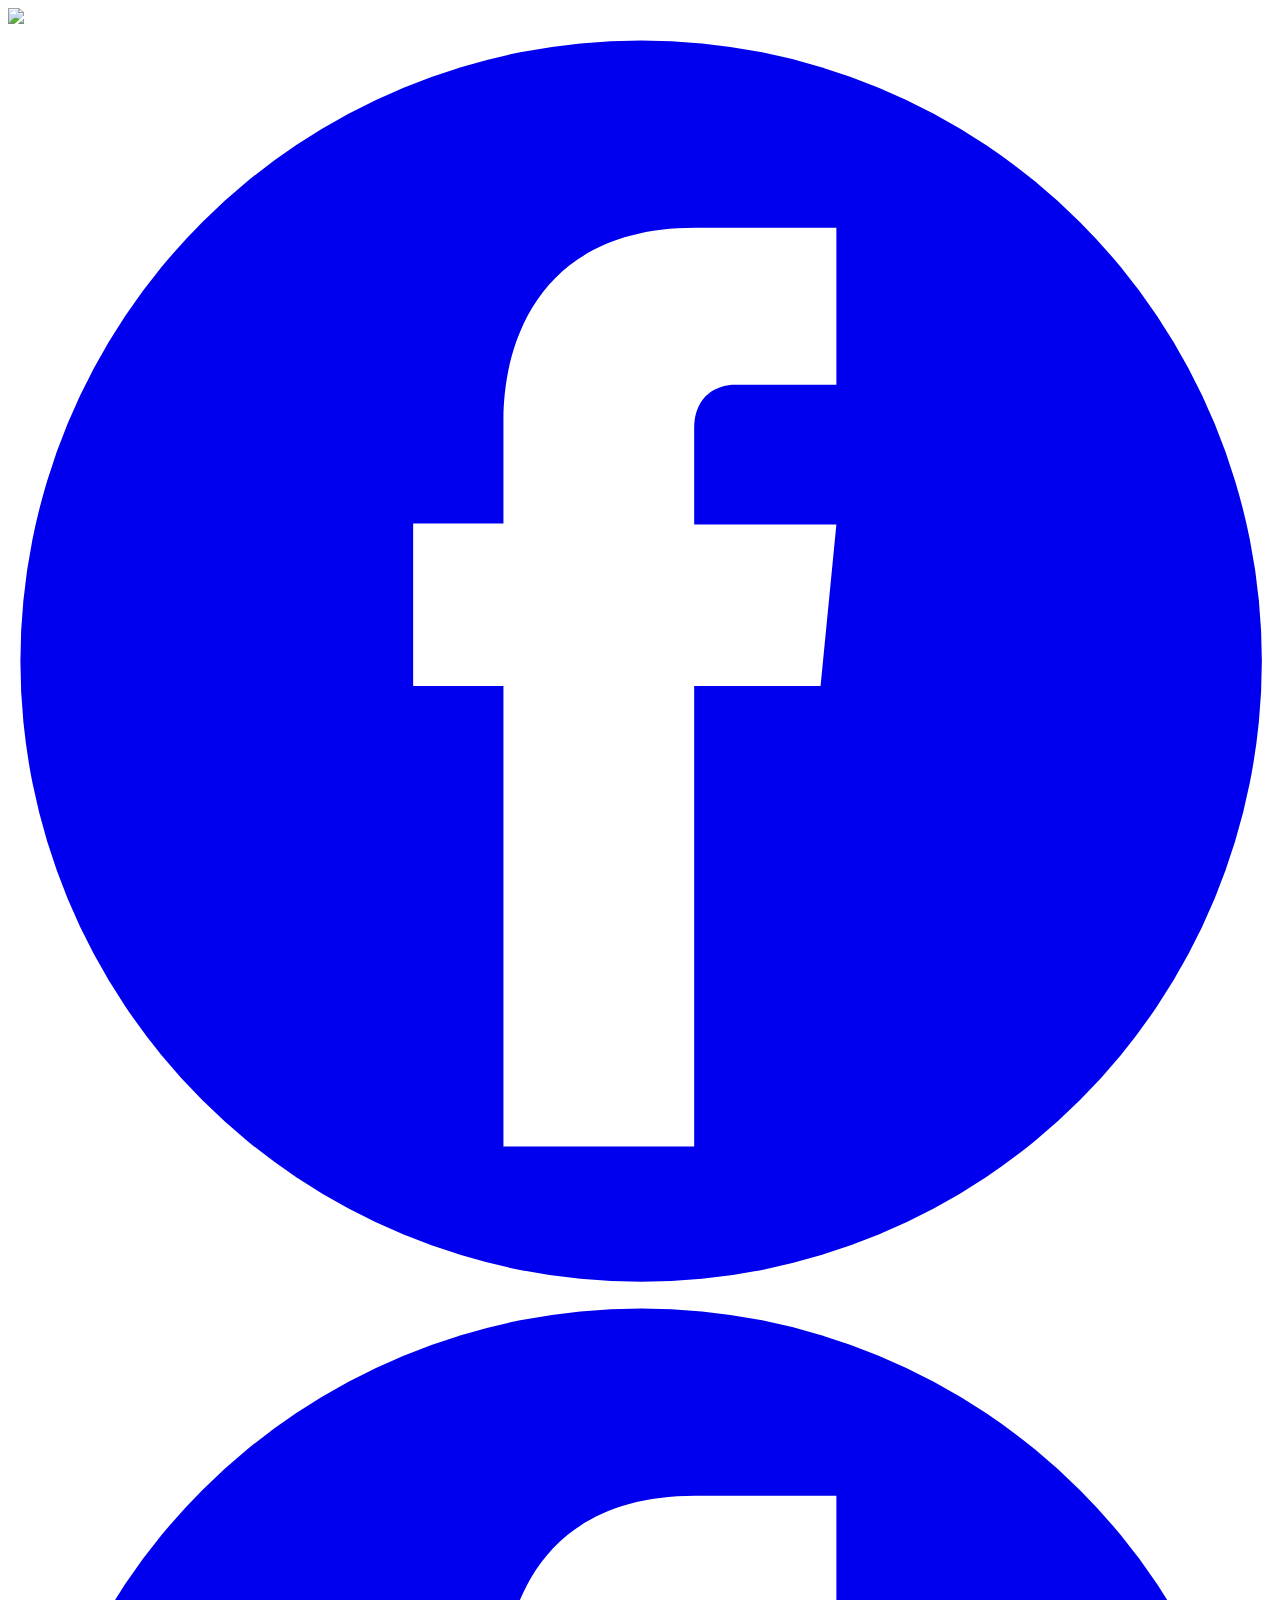
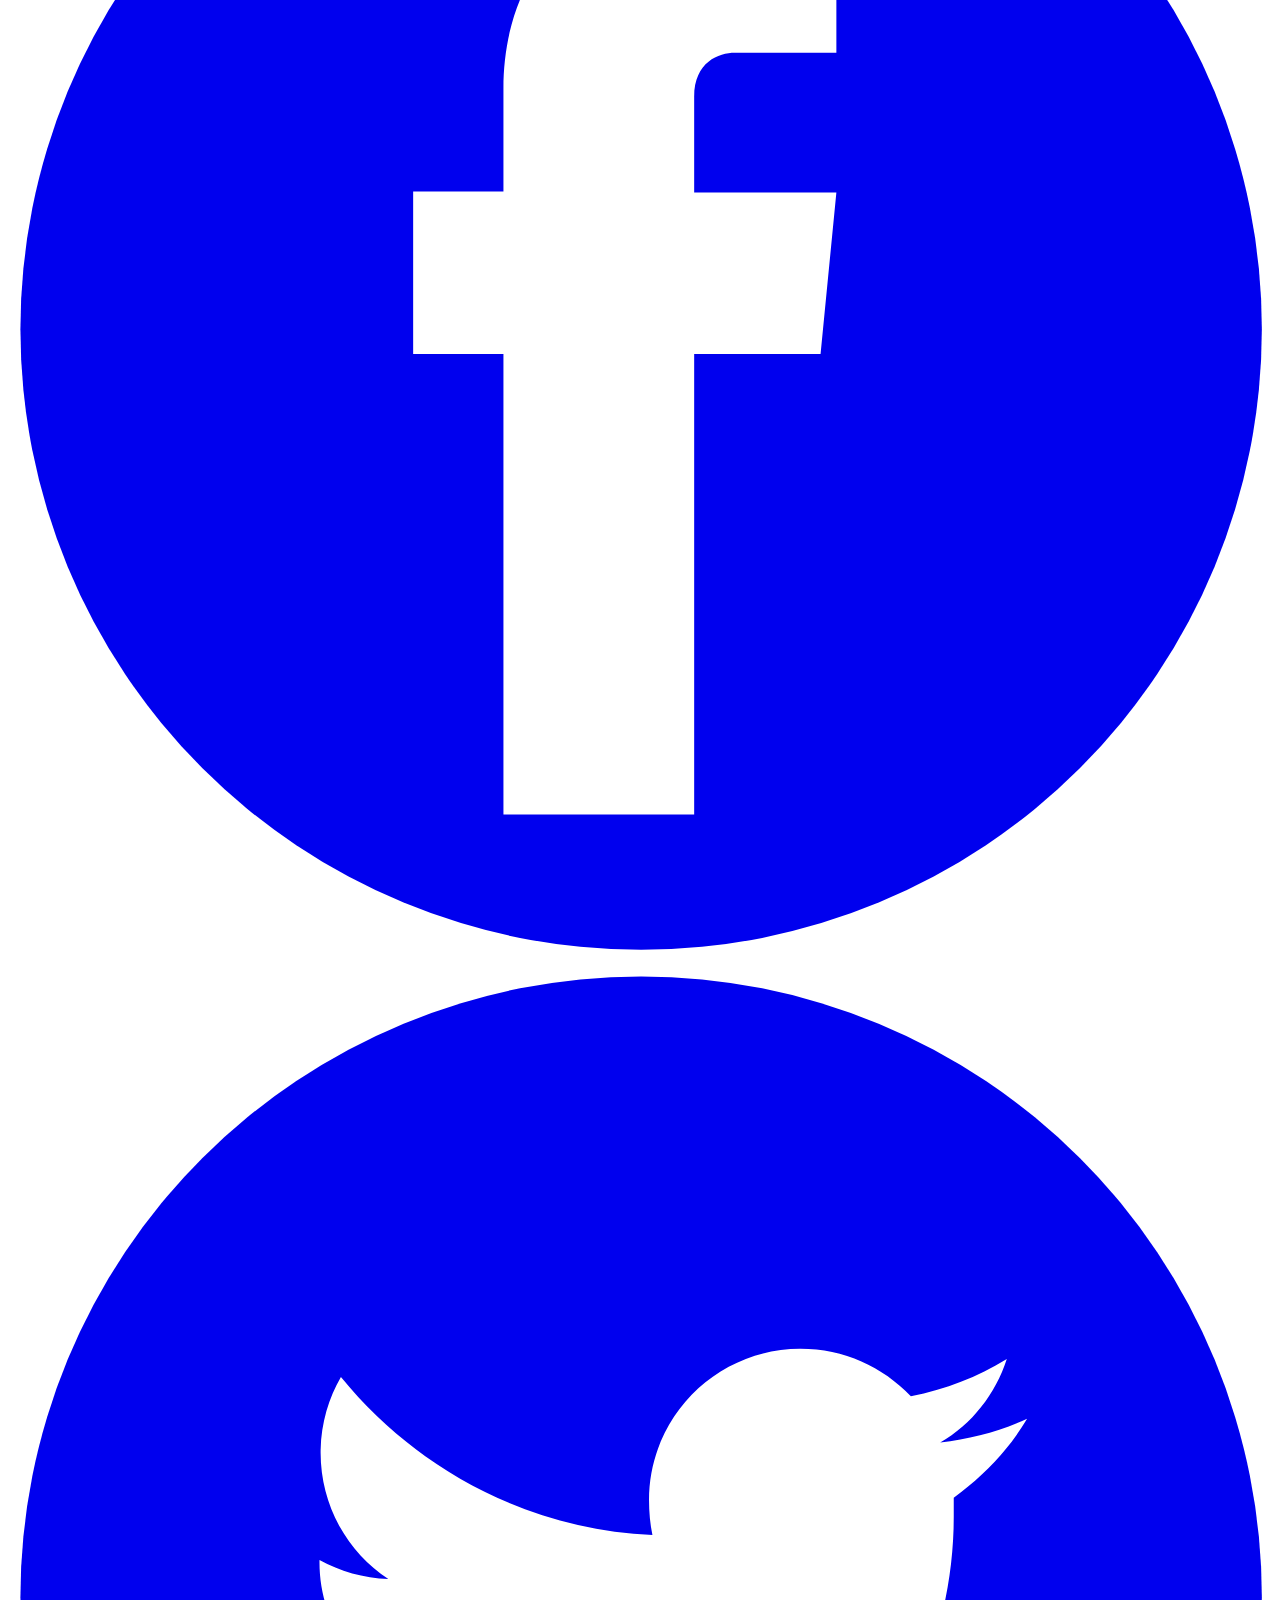
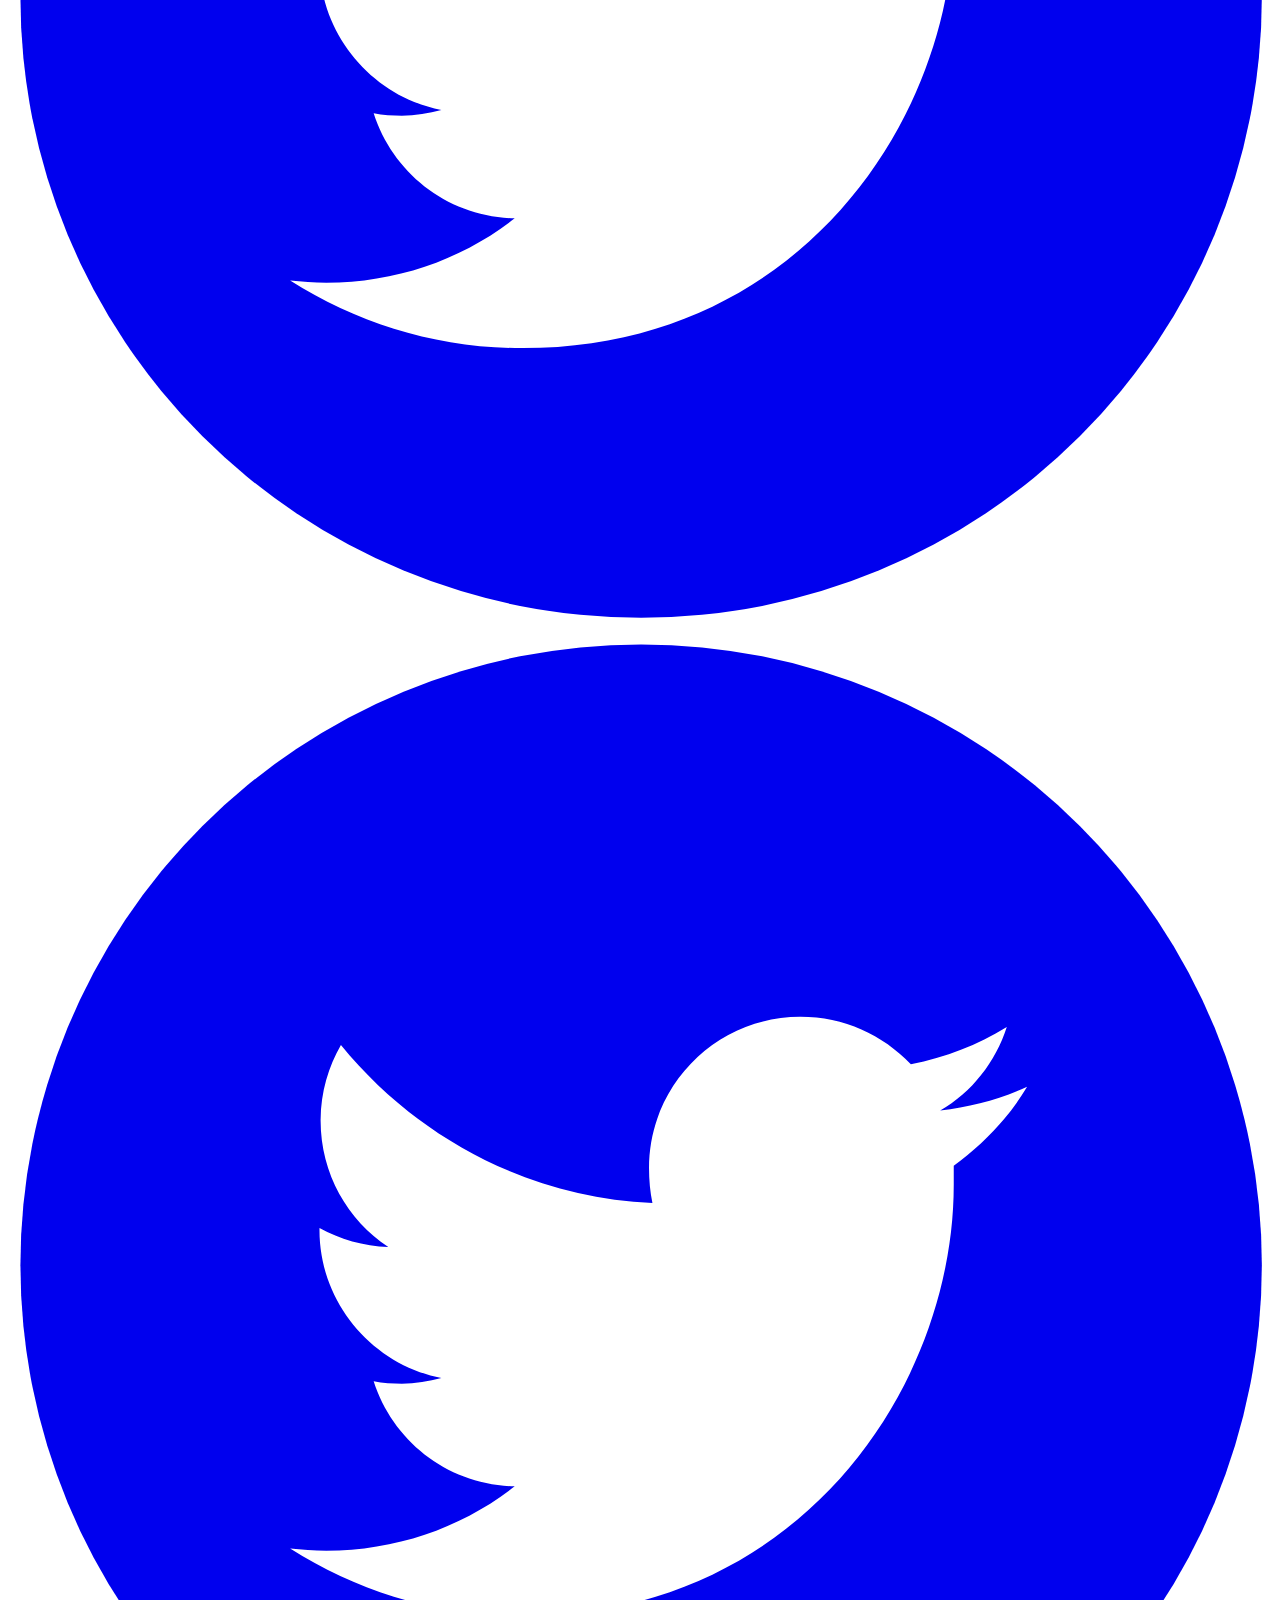
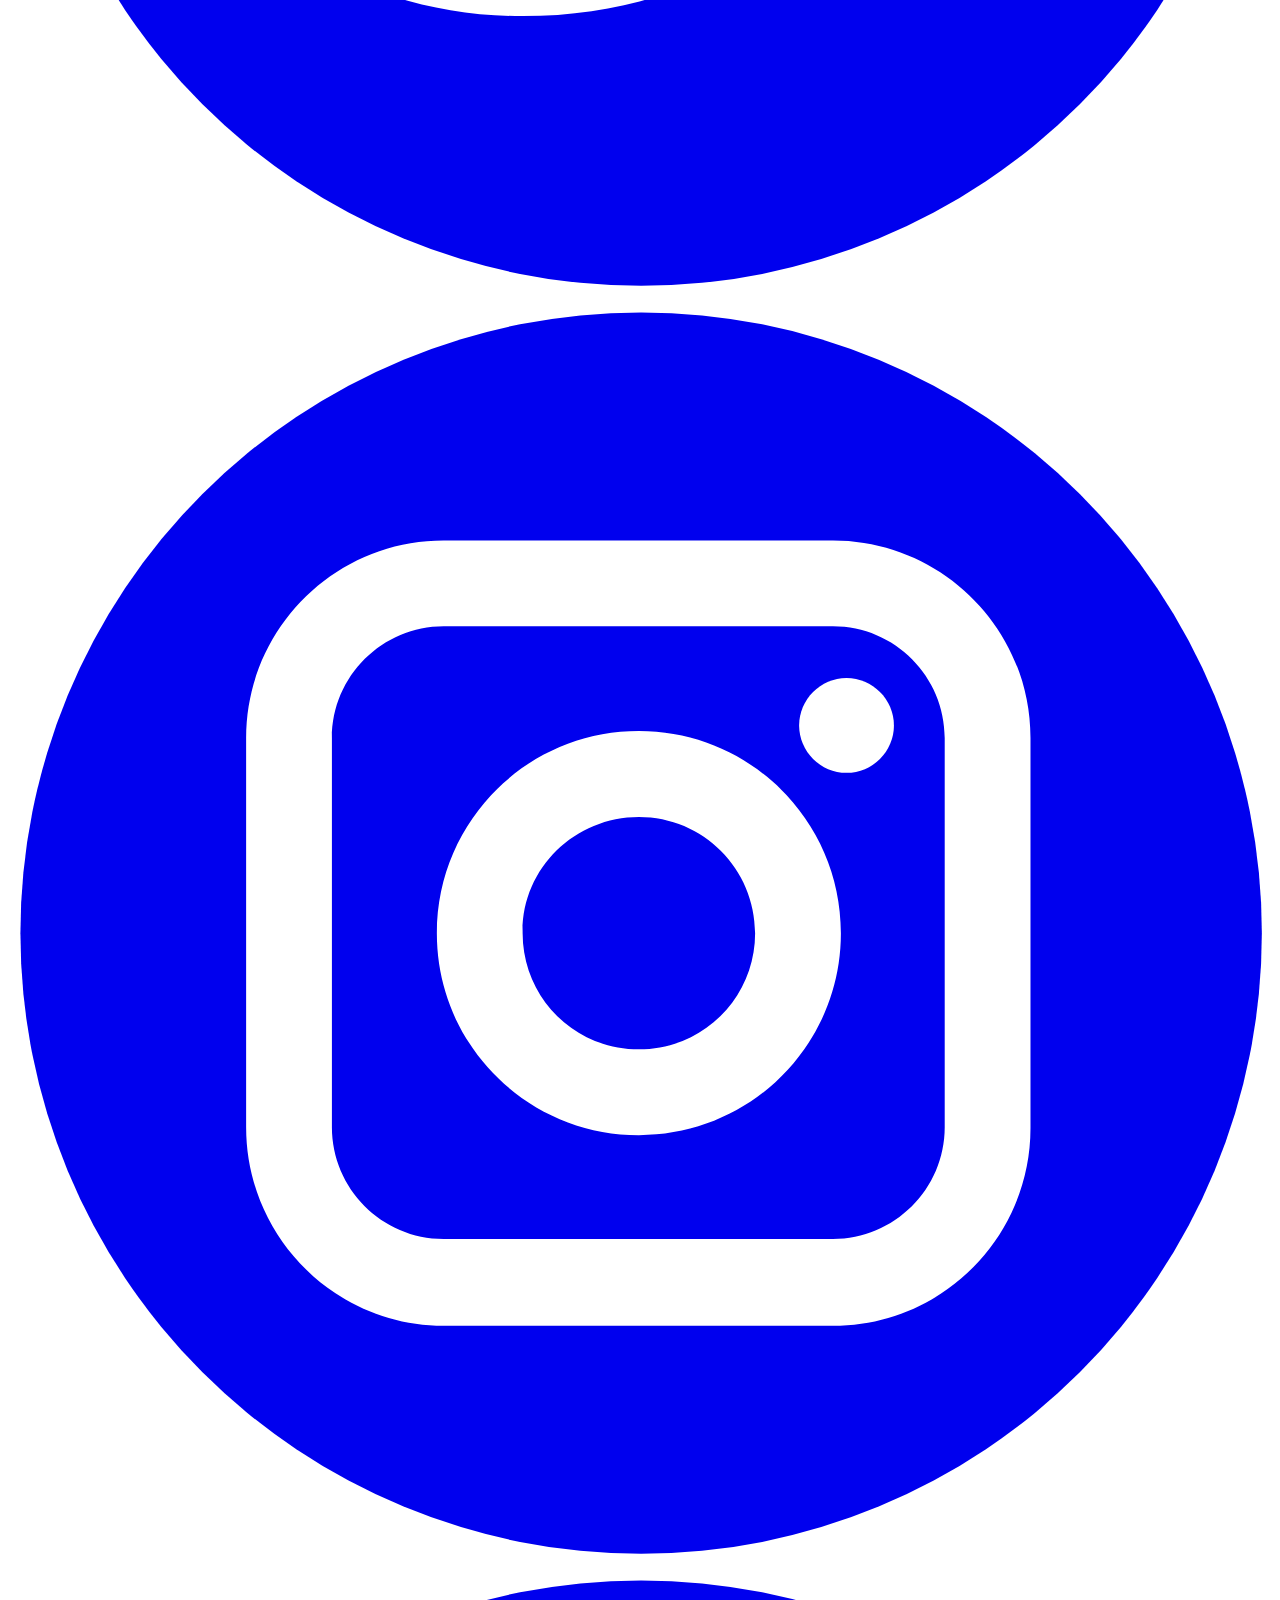
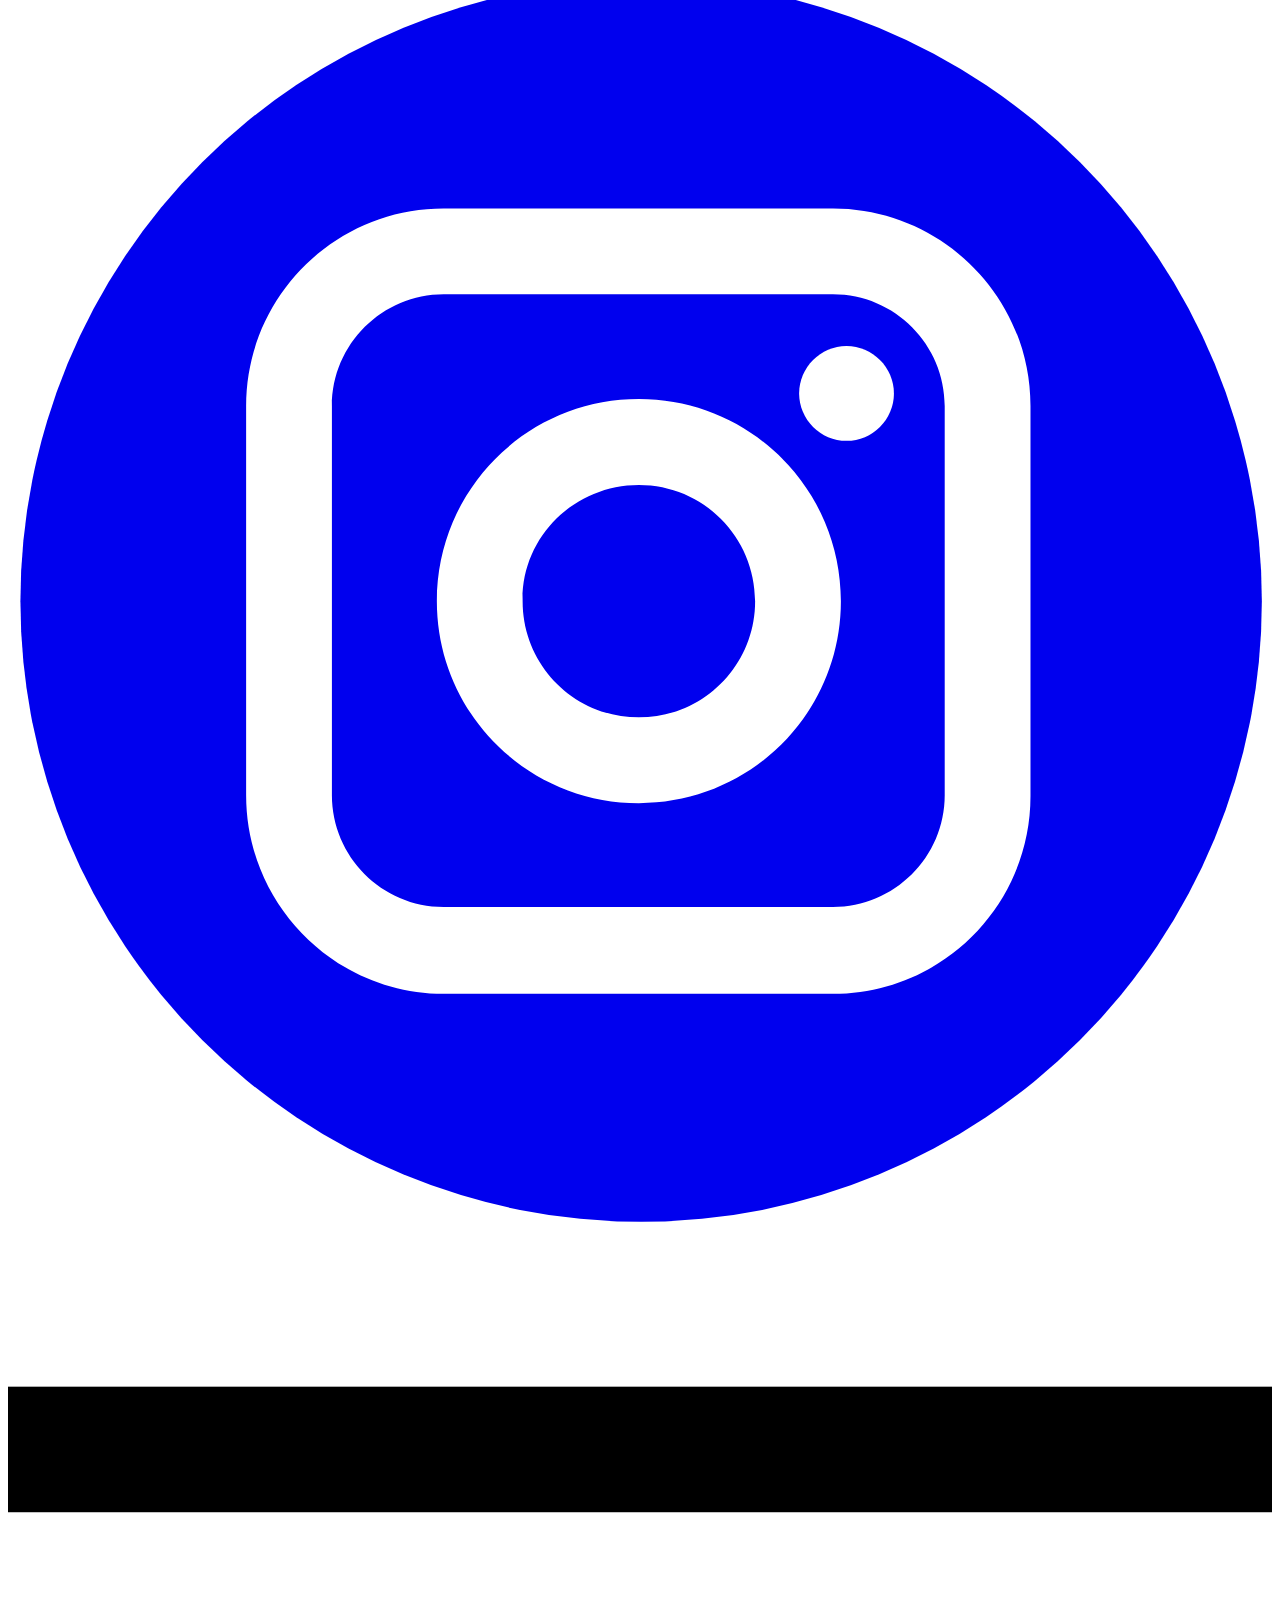
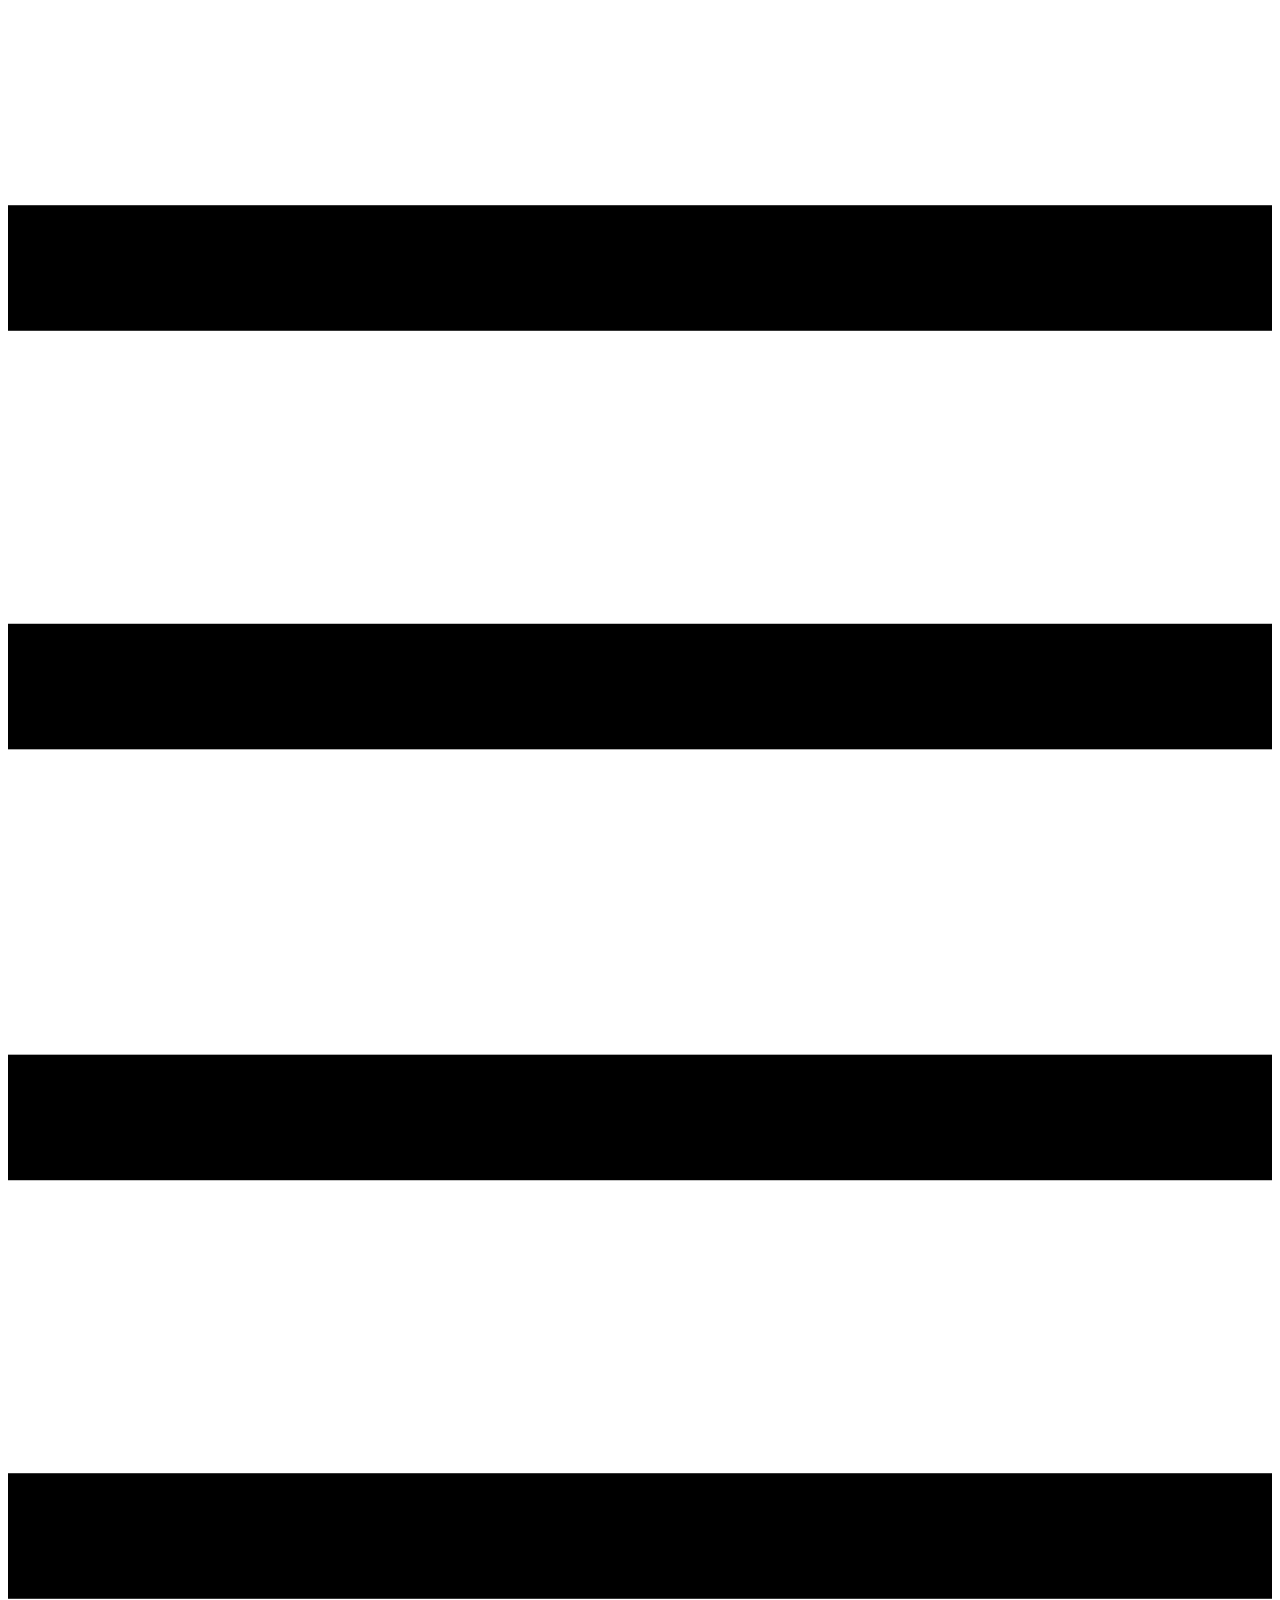
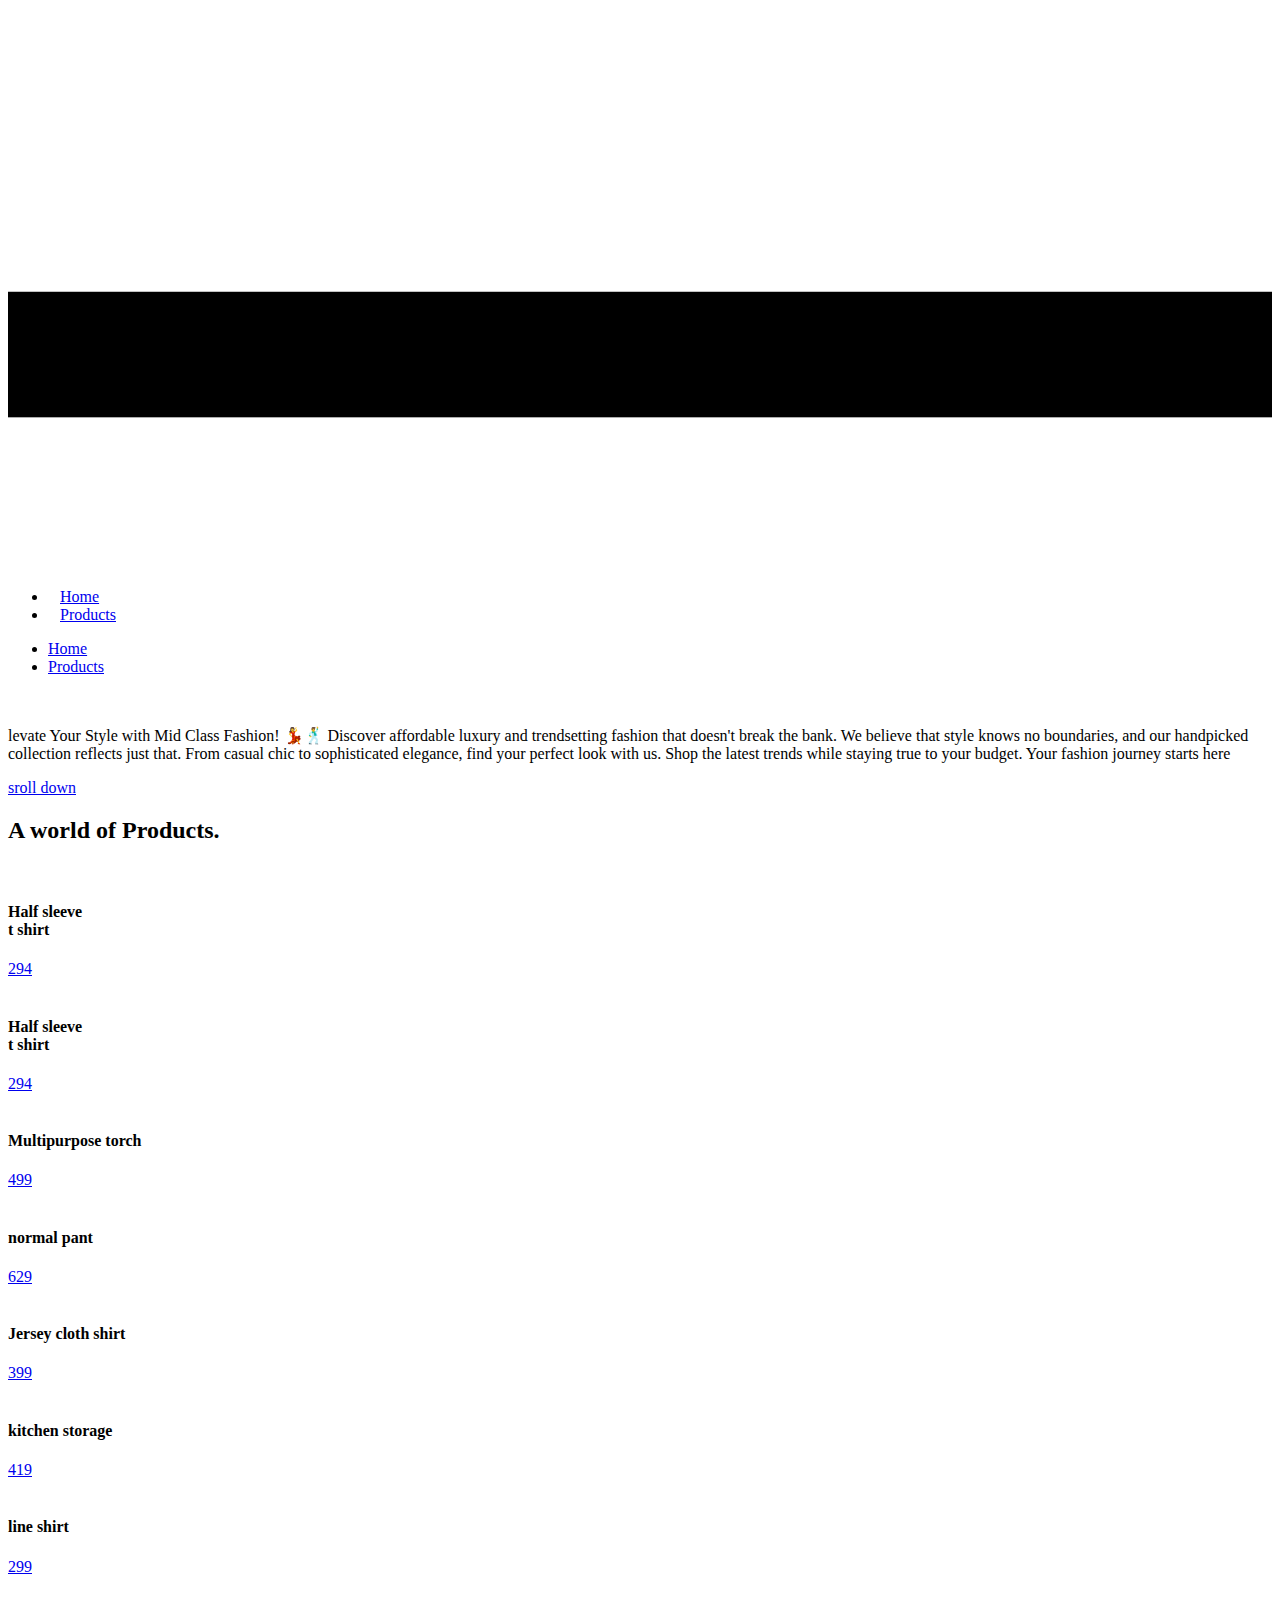
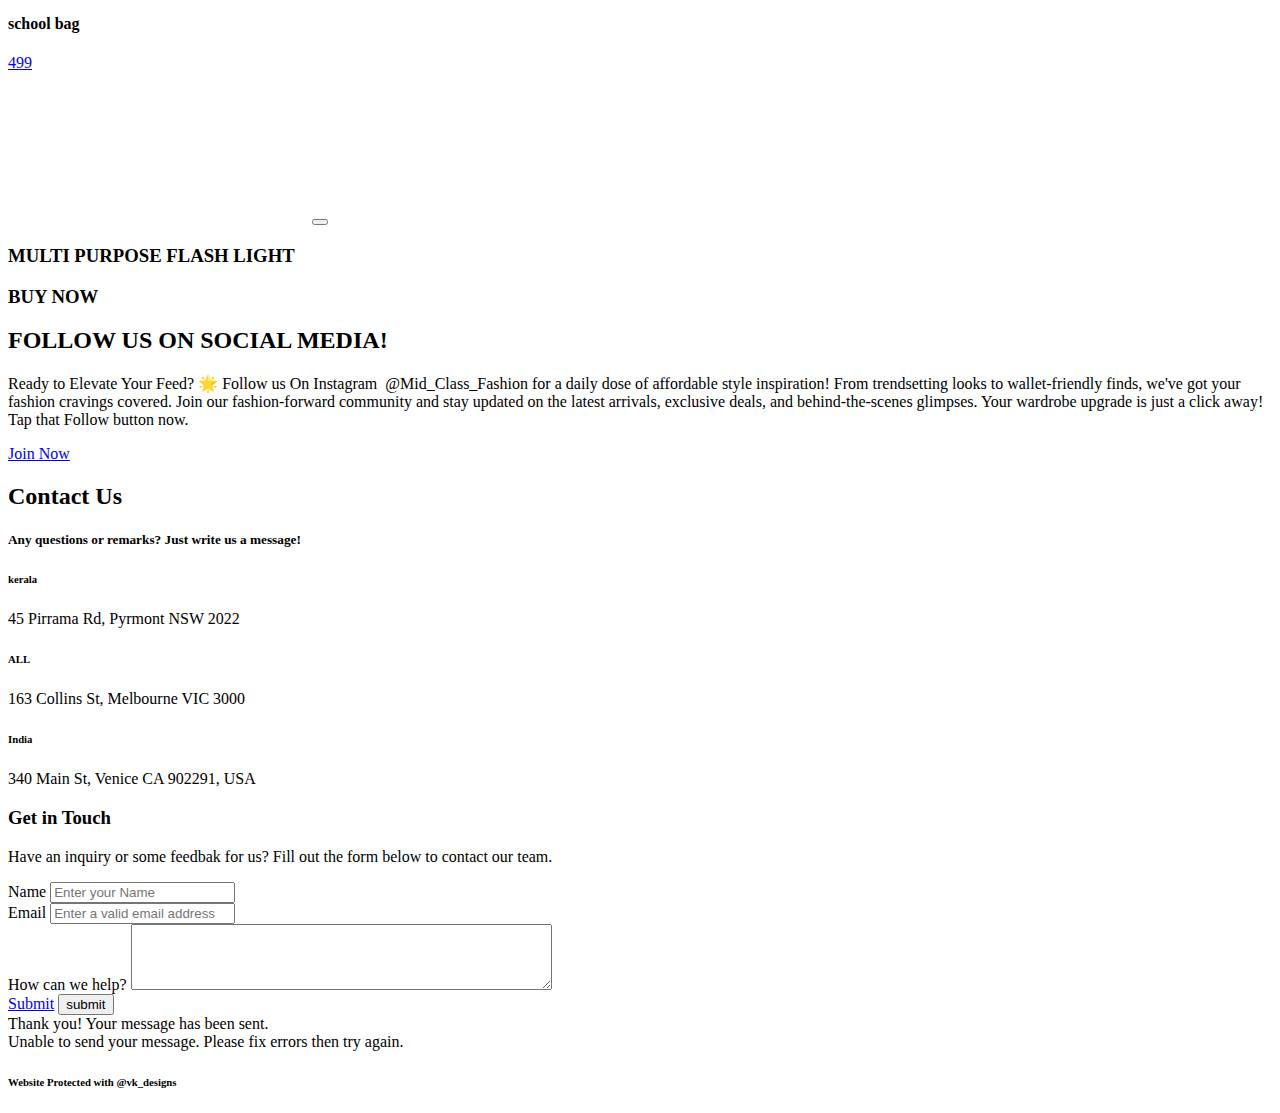
==== About-Club-2.html @ cf6e1988 "Add files via upload" ====
<!DOCTYPE html>
<html style="font-size: 16px;" lang="en"><head>
    <meta name="viewport" content="width=device-width, initial-scale=1.0">
    <meta charset="utf-8">
    <meta name="keywords" content="Yoga Day">
    <meta name="description" content="">
    <title>About&nbsp;Club 2</title>
    <link rel="stylesheet" href="nicepage.css" media="screen">
<link rel="stylesheet" href="About-Club-2.css" media="screen">
    <script class="u-script" type="text/javascript" src="jquery-1.9.1.min.js" defer=""></script>
    <script class="u-script" type="text/javascript" src="nicepage.js" defer=""></script>
    <meta name="generator" content="Nicepage 5.15.1, nicepage.com">
    <meta name="referrer" content="origin">
    <link id="u-theme-google-font" rel="stylesheet" href="https://fonts.googleapis.com/css?family=Raleway:100,100i,200,200i,300,300i,400,400i,500,500i,600,600i,700,700i,800,800i,900,900i|Open+Sans:300,300i,400,400i,500,500i,600,600i,700,700i,800,800i">
    
    
    
    
    
    
    
    <script type="application/ld+json">{
		"@context": "http://schema.org",
		"@type": "Organization",
		"name": "",
		"logo": "images/Screenshot__10_-removebg-preview.png",
		"sameAs": [
				"facebook.com/mid_class_fashion",
				"X.COM/MID_CLASS_FASHION",
				"INSTAGRAM.COM/MID_CLASS_FASHION"
		]
}</script>
    <meta name="theme-color" content="#e8b284">
    <meta property="og:title" content="About&nbsp;Club 2">
    <meta property="og:type" content="website">
  <meta data-intl-tel-input-cdn-path="intlTelInput/"></head>
  <body class="u-body u-xl-mode" data-lang="en"><header class="u-align-center-sm u-align-center-xs u-clearfix u-header u-header" id="sec-3c14"><div class="u-clearfix u-sheet u-sheet-1">
        <a href="https://nicepage.com" class="u-image u-logo u-image-1" data-image-width="773" data-image-height="323">
          <img src="images/Screenshot__10_-removebg-preview.png" class="u-logo-image u-logo-image-1">
        </a>
        <div class="u-social-icons u-spacing-10 u-social-icons-1">
          <a class="u-social-url" title="facebook" target="_blank" href="facebook.com/mid_class_fashion"><span class="u-icon u-social-facebook u-social-icon u-icon-1"><svg class="u-svg-link" preserveAspectRatio="xMidYMin slice" viewBox="0 0 112 112" style=""><use xlink:href="#svg-4eb5"></use></svg><svg class="u-svg-content" viewBox="0 0 112 112" x="0" y="0" id="svg-4eb5"><circle fill="currentColor" cx="56.1" cy="56.1" r="55"></circle><path fill="#FFFFFF" d="M73.5,31.6h-9.1c-1.4,0-3.6,0.8-3.6,3.9v8.5h12.6L72,58.3H60.8v40.8H43.9V58.3h-8V43.9h8v-9.2
      c0-6.7,3.1-17,17-17h12.5v13.9H73.5z"></path></svg></span>
          </a>
          <a class="u-social-url" title="twitter" target="_blank" href="X.COM/MID_CLASS_FASHION"><span class="u-icon u-social-icon u-social-twitter u-icon-2"><svg class="u-svg-link" preserveAspectRatio="xMidYMin slice" viewBox="0 0 112 112" style=""><use xlink:href="#svg-ea6f"></use></svg><svg class="u-svg-content" viewBox="0 0 112 112" x="0" y="0" id="svg-ea6f"><circle fill="currentColor" class="st0" cx="56.1" cy="56.1" r="55"></circle><path fill="#FFFFFF" d="M83.8,47.3c0,0.6,0,1.2,0,1.7c0,17.7-13.5,38.2-38.2,38.2C38,87.2,31,85,25,81.2c1,0.1,2.1,0.2,3.2,0.2
      c6.3,0,12.1-2.1,16.7-5.7c-5.9-0.1-10.8-4-12.5-9.3c0.8,0.2,1.7,0.2,2.5,0.2c1.2,0,2.4-0.2,3.5-0.5c-6.1-1.2-10.8-6.7-10.8-13.1
      c0-0.1,0-0.1,0-0.2c1.8,1,3.9,1.6,6.1,1.7c-3.6-2.4-6-6.5-6-11.2c0-2.5,0.7-4.8,1.8-6.7c6.6,8.1,16.5,13.5,27.6,14
      c-0.2-1-0.3-2-0.3-3.1c0-7.4,6-13.4,13.4-13.4c3.9,0,7.3,1.6,9.8,4.2c3.1-0.6,5.9-1.7,8.5-3.3c-1,3.1-3.1,5.8-5.9,7.4
      c2.7-0.3,5.3-1,7.7-2.1C88.7,43,86.4,45.4,83.8,47.3z"></path></svg></span>
          </a>
          <a class="u-social-url" title="instagram" target="_blank" href="INSTAGRAM.COM/MID_CLASS_FASHION"><span class="u-icon u-social-icon u-social-instagram u-icon-3"><svg class="u-svg-link" preserveAspectRatio="xMidYMin slice" viewBox="0 0 112 112" style=""><use xlink:href="#svg-8795"></use></svg><svg class="u-svg-content" viewBox="0 0 112 112" x="0" y="0" id="svg-8795"><circle fill="currentColor" cx="56.1" cy="56.1" r="55"></circle><path fill="#FFFFFF" d="M55.9,38.2c-9.9,0-17.9,8-17.9,17.9C38,66,46,74,55.9,74c9.9,0,17.9-8,17.9-17.9C73.8,46.2,65.8,38.2,55.9,38.2
      z M55.9,66.4c-5.7,0-10.3-4.6-10.3-10.3c-0.1-5.7,4.6-10.3,10.3-10.3c5.7,0,10.3,4.6,10.3,10.3C66.2,61.8,61.6,66.4,55.9,66.4z"></path><path fill="#FFFFFF" d="M74.3,33.5c-2.3,0-4.2,1.9-4.2,4.2s1.9,4.2,4.2,4.2s4.2-1.9,4.2-4.2S76.6,33.5,74.3,33.5z"></path><path fill="#FFFFFF" d="M73.1,21.3H38.6c-9.7,0-17.5,7.9-17.5,17.5v34.5c0,9.7,7.9,17.6,17.5,17.6h34.5c9.7,0,17.5-7.9,17.5-17.5V38.8
      C90.6,29.1,82.7,21.3,73.1,21.3z M83,73.3c0,5.5-4.5,9.9-9.9,9.9H38.6c-5.5,0-9.9-4.5-9.9-9.9V38.8c0-5.5,4.5-9.9,9.9-9.9h34.5
      c5.5,0,9.9,4.5,9.9,9.9V73.3z"></path></svg></span>
          </a>
        </div>
        <nav class="u-align-left u-menu u-menu-hamburger u-offcanvas u-menu-1">
          <div class="menu-collapse" style="font-size: 1rem;">
            <a class="u-button-style u-nav-link" href="#">
              <svg class="u-svg-link" preserveAspectRatio="xMidYMin slice" viewBox="0 0 302 302" style=""><use xlink:href="#svg-8a8f"></use></svg>
              <svg xmlns="http://www.w3.org/2000/svg" xmlns:xlink="http://www.w3.org/1999/xlink" version="1.1" id="svg-8a8f" x="0px" y="0px" viewBox="0 0 302 302" style="enable-background:new 0 0 302 302;" xml:space="preserve" class="u-svg-content"><g><rect y="36" width="302" height="30"></rect><rect y="236" width="302" height="30"></rect><rect y="136" width="302" height="30"></rect>
</g><g></g><g></g><g></g><g></g><g></g><g></g><g></g><g></g><g></g><g></g><g></g><g></g><g></g><g></g><g></g></svg>
            </a>
          </div>
          <div class="u-custom-menu u-nav-container">
            <ul class="u-nav u-unstyled u-nav-1"><li class="u-nav-item"><a class="u-button-style u-nav-link u-text-active-palette-3-base u-text-hover-palette-3-base" href="#" style="padding: 20px 12px;">Home</a>
</li><li class="u-nav-item"><a class="u-button-style u-nav-link u-text-active-palette-3-base u-text-hover-palette-3-base" href="products/products.html" style="padding: 20px 13px 20px 12px;">Products</a>
</li></ul>
          </div>
          <div class="u-custom-menu u-nav-container-collapse">
            <div class="u-align-center u-black u-container-style u-inner-container-layout u-opacity u-opacity-95 u-sidenav">
              <div class="u-inner-container-layout u-sidenav-overflow">
                <div class="u-menu-close"></div>
                <ul class="u-align-center u-nav u-popupmenu-items u-unstyled u-nav-2"><li class="u-nav-item"><a class="u-button-style u-nav-link" href="#">Home</a>
</li><li class="u-nav-item"><a class="u-button-style u-nav-link" href="products/products.html">Products</a>
</li></ul>
              </div>
            </div>
            <div class="u-black u-menu-overlay u-opacity u-opacity-70"></div>
          </div>
        </nav>
      </div></header>
    <section class="u-clearfix u-image u-section-1" id="carousel_f56c" data-image-width="1920" data-image-height="1200">
      <div class="u-clearfix u-layout-wrap u-layout-wrap-1">
        <div class="u-gutter-0 u-layout">
          <div class="u-layout-row">
            <div class="u-align-left u-container-style u-layout-cell u-size-60 u-layout-cell-1">
              <div class="u-container-layout u-container-layout-1">
                <img class="u-align-center u-image u-image-contain u-image-default u-image-1" src="images/Screenshot__10_-removebg-preview.png" alt="" data-image-width="773" data-image-height="323" data-animation-name="customAnimationIn" data-animation-duration="1500" data-animation-delay="500">
                <p class="u-align-center u-text u-text-1" data-animation-name="customAnimationIn" data-animation-duration="1500" data-animation-delay="750"> levate Your Style with Mid Class Fashion! 💃🕺 Discover affordable luxury and trendsetting fashion that doesn't break the bank. We believe that style knows no boundaries, and our handpicked collection reflects just that. From casual chic to sophisticated elegance, find your perfect look with us. Shop the latest trends while staying true to your budget. Your fashion journey starts here</p>
                <a href="https://nicepage.com/k/children-website-templates" class="u-active-grey-80 u-align-center u-border-2 u-border-active-grey-80 u-border-grey-75 u-border-hover-grey-80 u-btn u-btn-round u-button-style u-hover-grey-80 u-none u-radius-50 u-text-active-white u-text-hover-white u-btn-1" data-animation-name="customAnimationIn" data-animation-duration="1500" data-animation-delay="500">sroll down</a>
              </div>
            </div>
          </div>
        </div>
      </div>
    </section>
    <section class="u-align-center u-clearfix u-container-align-center u-image u-section-2" id="carousel_7ed5" data-image-width="1980" data-image-height="1600">
      <div class="u-clearfix u-sheet u-sheet-1">
        <h2 class="u-align-center u-text u-text-default u-text-1" data-animation-name="customAnimationIn" data-animation-duration="1500">A world of Products.</h2>
        <div class="u-expanded-width u-list u-list-1">
          <div class="u-repeater u-repeater-1">
            <div class="u-align-left u-container-style u-list-item u-radius-20 u-repeater-item u-shape-round u-white u-list-item-1" data-animation-name="customAnimationIn" data-animation-duration="1500" data-animation-direction="X" data-animation-delay="500">
              <div class="u-container-layout u-similar-container u-valign-bottom u-container-layout-1">
                <img class="u-expanded-width u-image u-image-round u-radius-12 u-image-1" alt="" data-image-width="484" data-image-height="741" src="images/image.png">
                <h4 class="u-align-center u-text u-text-2">Half sleeve<br>t shirt
                </h4>
                <a href="https://amzn.to/444HyKB" class="u-border-active-palette-3-base u-border-black u-border-hover-palette-3-base u-border-none u-btn u-button-style u-custom-color-1 u-hover-feature u-text-active-black u-text-hover-black u-text-white u-btn-1" data-animation-name="" data-animation-duration="0" data-animation-delay="0" data-animation-direction="">294</a>
              </div>
            </div>
            <div class="u-align-left u-container-style u-list-item u-radius-20 u-repeater-item u-shape-round u-video-cover u-white u-list-item-2" data-animation-name="customAnimationIn" data-animation-duration="1500" data-animation-direction="X" data-animation-delay="500">
              <div class="u-container-layout u-similar-container u-valign-bottom u-container-layout-2">
                <img class="u-expanded-width u-image u-image-round u-radius-12 u-image-2" alt="" data-image-width="453" data-image-height="679" src="images/image-1.png">
                <h4 class="u-align-center u-text u-text-3"> Half sleeve<br>t shirt<br>
                </h4>
                <a href="https://amzn.to/3QDnEmV" class="u-border-active-palette-3-base u-border-black u-border-hover-palette-3-base u-border-none u-btn u-button-style u-custom-color-1 u-hover-feature u-text-active-black u-text-hover-black u-text-white u-btn-2" data-animation-name="" data-animation-duration="0" data-animation-delay="0" data-animation-direction="">294</a>
              </div>
            </div>
            <div class="u-align-left u-container-style u-list-item u-radius-20 u-repeater-item u-shape-round u-video-cover u-white u-list-item-3" data-animation-name="customAnimationIn" data-animation-duration="1500" data-animation-direction="X" data-animation-delay="500">
              <div class="u-container-layout u-similar-container u-valign-bottom u-container-layout-3">
                <img class="u-expanded-width u-image u-image-round u-radius-12 u-image-3" alt="" data-image-width="425" data-image-height="425" src="images/image-2.png">
                <h4 class="u-align-center u-text u-text-4">Multipurpose torch</h4>
                <a href="https://amzn.to/457J7sv" class="u-border-active-palette-3-base u-border-black u-border-hover-palette-3-base u-border-none u-btn u-button-style u-custom-color-1 u-hover-feature u-text-active-black u-text-hover-black u-text-white u-btn-3" data-animation-name="" data-animation-duration="0" data-animation-delay="0" data-animation-direction="">499</a>
              </div>
            </div>
            <div class="u-align-left u-container-style u-list-item u-radius-20 u-repeater-item u-shape-round u-video-cover u-white u-list-item-4" data-animation-name="customAnimationIn" data-animation-duration="1500" data-animation-direction="X" data-animation-delay="500">
              <div class="u-container-layout u-similar-container u-valign-bottom u-container-layout-4">
                <img class="u-expanded-width u-image u-image-round u-radius-12 u-image-4" alt="" data-image-width="556" data-image-height="741" src="images/image-3.png">
                <h4 class="u-align-center u-text u-text-5"> normal pant</h4>
                <a href="https://amzn.to/3quBFbX" class="u-border-active-palette-3-base u-border-black u-border-hover-palette-3-base u-border-none u-btn u-button-style u-custom-color-1 u-hover-feature u-text-active-black u-text-hover-black u-text-white u-btn-4" data-animation-name="" data-animation-duration="0" data-animation-delay="0" data-animation-direction=""> 629</a>
              </div>
            </div>
            <div class="u-align-left u-container-style u-list-item u-radius-20 u-repeater-item u-shape-round u-video-cover u-white u-list-item-5" data-animation-name="customAnimationIn" data-animation-duration="1500" data-animation-direction="X" data-animation-delay="500">
              <div class="u-container-layout u-similar-container u-valign-bottom u-container-layout-5">
                <img class="u-expanded-width u-image u-image-round u-radius-12 u-image-5" alt="" data-image-width="556" data-image-height="741" src="images/image-4.png">
                <h4 class="u-align-center u-text u-text-6">Jersey cloth shirt<br>
                </h4>
                <a href="https://amzn.to/3sbMG2x" class="u-border-active-palette-3-base u-border-black u-border-hover-palette-3-base u-border-none u-btn u-button-style u-custom-color-1 u-hover-feature u-text-active-black u-text-hover-black u-text-white u-btn-5" data-animation-name="" data-animation-duration="0" data-animation-delay="0" data-animation-direction="">399</a>
              </div>
            </div>
            <div class="u-align-left u-container-style u-list-item u-radius-20 u-repeater-item u-shape-round u-video-cover u-white u-list-item-6" data-animation-name="customAnimationIn" data-animation-duration="1500" data-animation-direction="X" data-animation-delay="500">
              <div class="u-container-layout u-similar-container u-valign-bottom u-container-layout-6">
                <img class="u-expanded-width u-image u-image-round u-radius-12 u-image-6" alt="" data-image-width="382" data-image-height="416" src="images/image-5.png">
                <h4 class="u-align-center u-text u-text-7">kitchen storage<br>
                </h4>
                <a href="https://amzn.to/449RBhJ" class="u-border-active-palette-3-base u-border-black u-border-hover-palette-3-base u-border-none u-btn u-button-style u-custom-color-1 u-hover-feature u-text-active-black u-text-hover-black u-text-white u-btn-6" data-animation-name="" data-animation-duration="0" data-animation-delay="0" data-animation-direction="">419</a>
              </div>
            </div>
            <div class="u-align-left u-container-style u-list-item u-radius-20 u-repeater-item u-shape-round u-video-cover u-white u-list-item-7" data-animation-name="customAnimationIn" data-animation-duration="1500" data-animation-direction="X" data-animation-delay="500">
              <div class="u-container-layout u-similar-container u-valign-bottom u-container-layout-7">
                <img class="u-expanded-width u-image u-image-round u-radius-12 u-image-7" alt="" data-image-width="556" data-image-height="741" src="images/image-6.png">
                <h4 class="u-align-center u-text u-text-8">line shirt<br>
                </h4>
                <a href="https://amzn.to/447sEmX" class="u-border-active-palette-3-base u-border-black u-border-hover-palette-3-base u-border-none u-btn u-button-style u-custom-color-1 u-hover-feature u-text-active-black u-text-hover-black u-text-white u-btn-7" data-animation-name="" data-animation-duration="0" data-animation-delay="0" data-animation-direction="">299</a>
              </div>
            </div>
            <div class="u-align-left u-container-style u-list-item u-radius-20 u-repeater-item u-shape-round u-video-cover u-white u-list-item-8" data-animation-name="customAnimationIn" data-animation-duration="1500" data-animation-direction="X" data-animation-delay="500">
              <div class="u-container-layout u-similar-container u-valign-bottom u-container-layout-8">
                <img class="u-expanded-width u-image u-image-round u-radius-12 u-image-8" alt="" data-image-width="679" data-image-height="679" src="images/image-7.png">
                <h4 class="u-align-center u-text u-text-9">school bag<br>
                </h4>
                <a href="https://amzn.to/3OxrDic" class="u-border-active-palette-3-base u-border-black u-border-hover-palette-3-base u-border-none u-btn u-button-style u-custom-color-1 u-hover-feature u-text-active-black u-text-hover-black u-text-white u-btn-8" data-animation-name="" data-animation-duration="0" data-animation-delay="0" data-animation-direction="">499</a>
              </div>
            </div>
          </div>
        </div>
      </div>
    </section>
    <section class="u-border-3 u-border-black u-clearfix u-custom-color-3 u-section-3" id="sec-6cdf">
      <div class="u-clearfix u-sheet u-sheet-1">
        <div class="u-clearfix u-gutter-30 u-layout-wrap u-layout-wrap-1">
          <div class="u-layout">
            <div class="u-layout-row">
              <div class="u-align-left u-container-style u-layout-cell u-left-cell u-size-60 u-layout-cell-1">
                <div class="u-container-layout u-container-layout-1">
                  <div class="u-align-left u-expanded u-uploaded-video u-video u-video-1">
                    <div class="embed-responsive">
                      <video class="embed-responsive-item">
                        <source src="files/multi-functional-flashlight-car-safety-hammer-with-magnetic-base-and-rechargeable-torch-davapps.mp4" type="video/mp4">
                        <p>Your browser does not support HTML5 video.</p>
                      </video>
                      <button class="u-video-poster"></button>
                    </div>
                  </div>
                </div>
              </div>
            </div>
          </div>
        </div>
        <div class="u-container-style u-group u-image u-preserve-proportions u-radius-15 u-shape-round u-image-1" data-image-width="425" data-image-height="425">
          <div class="u-container-layout u-container-layout-2"></div>
        </div>
        <h3 class="u-text u-text-1">MULTI PURPOSE FLASH LIGHT</h3>
        <div class="u-container-style u-group u-palette-2-base u-radius-10 u-shape-round u-group-2" data-href="https://amzn.to/457J7sv" data-target="_blank">
          <div class="u-container-layout u-container-layout-3">
            <h3 class="u-text u-text-2">BUY NOW</h3>
          </div>
        </div>
      </div>
    </section>
    <section class="u-clearfix u-image u-section-4" id="carousel_72ba" data-image-width="1920" data-image-height="1200" data-animation-name="" data-animation-duration="0" data-animation-delay="0" data-animation-direction="">
      <div class="u-clearfix u-layout-wrap u-layout-wrap-1">
        <div class="u-layout">
          <div class="u-layout-row">
            <div class="u-align-center u-container-style u-layout-cell u-left-cell u-size-60 u-layout-cell-1" data-animation-name="customAnimationIn" data-animation-duration="1500" data-animation-delay="500">
              <div class="u-container-layout u-container-layout-1">
                <h2 class="u-text u-text-1"> FOLLOW US ON SOCIAL MEDIA!<br>
                </h2>
                <p class="u-text u-text-2"> Ready to Elevate Your Feed? 🌟 Follow us On Instagram&nbsp; @Mid_Class_Fashion for a daily dose of affordable style inspiration! From trendsetting looks to wallet-friendly finds, we've got your fashion cravings covered. Join our fashion-forward community and stay updated on the latest arrivals, exclusive deals, and behind-the-scenes glimpses. Your wardrobe upgrade is just a click away! Tap that Follow button now.&nbsp;</p>
                <a href="instagram.com/mid_class_fashion" class="u-active-grey-80 u-align-left u-border-2 u-border-active-grey-80 u-border-grey-75 u-border-hover-grey-80 u-btn u-btn-round u-button-style u-hover-grey-80 u-none u-radius-50 u-text-active-white u-text-hover-white u-btn-1" data-animation-name="customAnimationIn" data-animation-duration="1500" data-animation-delay="500">Join Now</a>
              </div>
            </div>
          </div>
        </div>
      </div>
    </section>
    <section class="u-align-center u-clearfix u-palette-3-base u-section-5" id="carousel_0c54">
      <div class="u-clearfix u-sheet u-valign-middle u-sheet-1">
        <div class="u-clearfix u-expanded-width u-gutter-0 u-layout-wrap u-layout-wrap-1">
          <div class="u-layout">
            <div class="u-layout-row">
              <div class="u-align-left u-container-style u-layout-cell u-shape-rectangle u-size-30 u-layout-cell-1" data-animation-name="customAnimationIn" data-animation-duration="1500">
                <div class="u-container-layout u-container-layout-1">
                  <h2 class="u-text u-text-1">Contact Us</h2>
                  <h5 class="u-text u-text-default u-text-2"> Any questions or remarks? Just write us a message!</h5>
                  <div class="u-expanded-width u-list u-list-1">
                    <div class="u-repeater u-repeater-1">
                      <div class="u-border-1 u-border-no-bottom u-border-no-left u-border-no-right u-border-palette-1-base u-container-style u-list-item u-repeater-item">
                        <div class="u-container-layout u-similar-container u-valign-middle u-container-layout-2">
                          <h6 class="u-text u-text-default u-text-3">kerala</h6>
                          <p class="u-text u-text-default u-text-4"> 45 Pirrama Rd,
Pyrmont NSW 2022</p>
                        </div>
                      </div>
                      <div class="u-border-1 u-border-no-bottom u-border-no-left u-border-no-right u-border-palette-1-base u-container-style u-list-item u-repeater-item">
                        <div class="u-container-layout u-similar-container u-valign-middle u-container-layout-3">
                          <h6 class="u-text u-text-default u-text-5">ALL</h6>
                          <p class="u-text u-text-default u-text-6"> 163 Collins St, Melbourne VIC 3000</p>
                        </div>
                      </div>
                      <div class="u-border-1 u-border-no-bottom u-border-no-left u-border-no-right u-border-palette-1-base u-container-style u-list-item u-repeater-item">
                        <div class="u-container-layout u-similar-container u-valign-middle u-container-layout-4">
                          <h6 class="u-text u-text-default u-text-7">India</h6>
                          <p class="u-text u-text-default u-text-8"> 340 Main St, Venice CA 902291, USA</p>
                        </div>
                      </div>
                    </div>
                  </div>
                </div>
              </div>
              <div class="u-align-left u-container-style u-layout-cell u-radius-20 u-shape-round u-size-30 u-white u-layout-cell-2" data-animation-name="customAnimationIn" data-animation-duration="1500" data-animation-delay="500" data-animation-direction="">
                <div class="u-container-layout u-valign-top u-container-layout-5">
                  <h3 class="u-text u-text-default u-text-9">Get in Touch</h3>
                  <p class="u-text u-text-default u-text-10"> Have an inquiry or some feedbak for us?
Fill out the form below to contact our team. </p>
                  <div class="u-align-left u-expanded-width u-form u-form-1">
                    <form action="https://forms.nicepagesrv.com/v2/form/process" class="u-clearfix u-form-spacing-28 u-form-vertical u-inner-form" style="padding: 0px;" source="email" name="form">
                      <div class="u-form-group u-form-name u-label-top">
                        <label for="name-5a14" class="u-label">Name</label>
                        <input type="text" placeholder="Enter your Name" id="name-5a14" name="name" class="u-border-grey-75 u-border-no-left u-border-no-right u-border-no-top u-input u-input-rectangle u-input-1" required="" wfd-id="id291">
                      </div>
                      <div class="u-form-email u-form-group u-label-top">
                        <label for="email-5a14" class="u-label">Email</label>
                        <input type="email" placeholder="Enter a valid email address" id="email-5a14" name="email" class="u-border-grey-75 u-border-no-left u-border-no-right u-border-no-top u-input u-input-rectangle u-input-2" required="" wfd-id="id292">
                      </div>
                      <div class="u-form-group u-form-message u-label-top">
                        <label for="message-5a14" class="u-label">How can we help?</label>
                        <textarea placeholder="" rows="4" cols="50" id="message-5a14" name="message" class="u-border-grey-75 u-border-no-left u-border-no-right u-border-no-top u-input u-input-rectangle" required=""></textarea>
                      </div>
                      <div class="u-align-right u-form-group u-form-submit u-label-top">
                        <a href="#" class="u-active-grey-50 u-black u-border-none u-btn u-btn-round u-btn-submit u-button-style u-hover-grey-50 u-radius-50 u-text-active-white u-text-body-alt-color u-text-hover-white u-btn-1">Submit</a>
                        <input type="submit" value="submit" class="u-form-control-hidden" wfd-id="id293">
                      </div>
                      <div class="u-form-send-message u-form-send-success"> Thank you! Your message has been sent. </div>
                      <div class="u-form-send-error u-form-send-message"> Unable to send your message. Please fix errors then try again. </div>
                      <input type="hidden" value="" name="recaptchaResponse" wfd-id="id294">
                      <input type="hidden" name="formServices" value="4aea5b6b-f2f9-a9e1-84f7-2a1868a57af4">
                    </form>
                  </div>
                </div>
              </div>
            </div>
          </div>
        </div>
      </div>
      
    </section>
    
    
    
    <footer class="u-align-center u-black u-clearfix u-footer u-footer" id="sec-4f71"><div class="u-clearfix u-sheet u-sheet-1">
        <h6 class="u-text u-text-1">Website Protected with @vk_designs</h6>
      </div></footer>
    
  
</body></html>
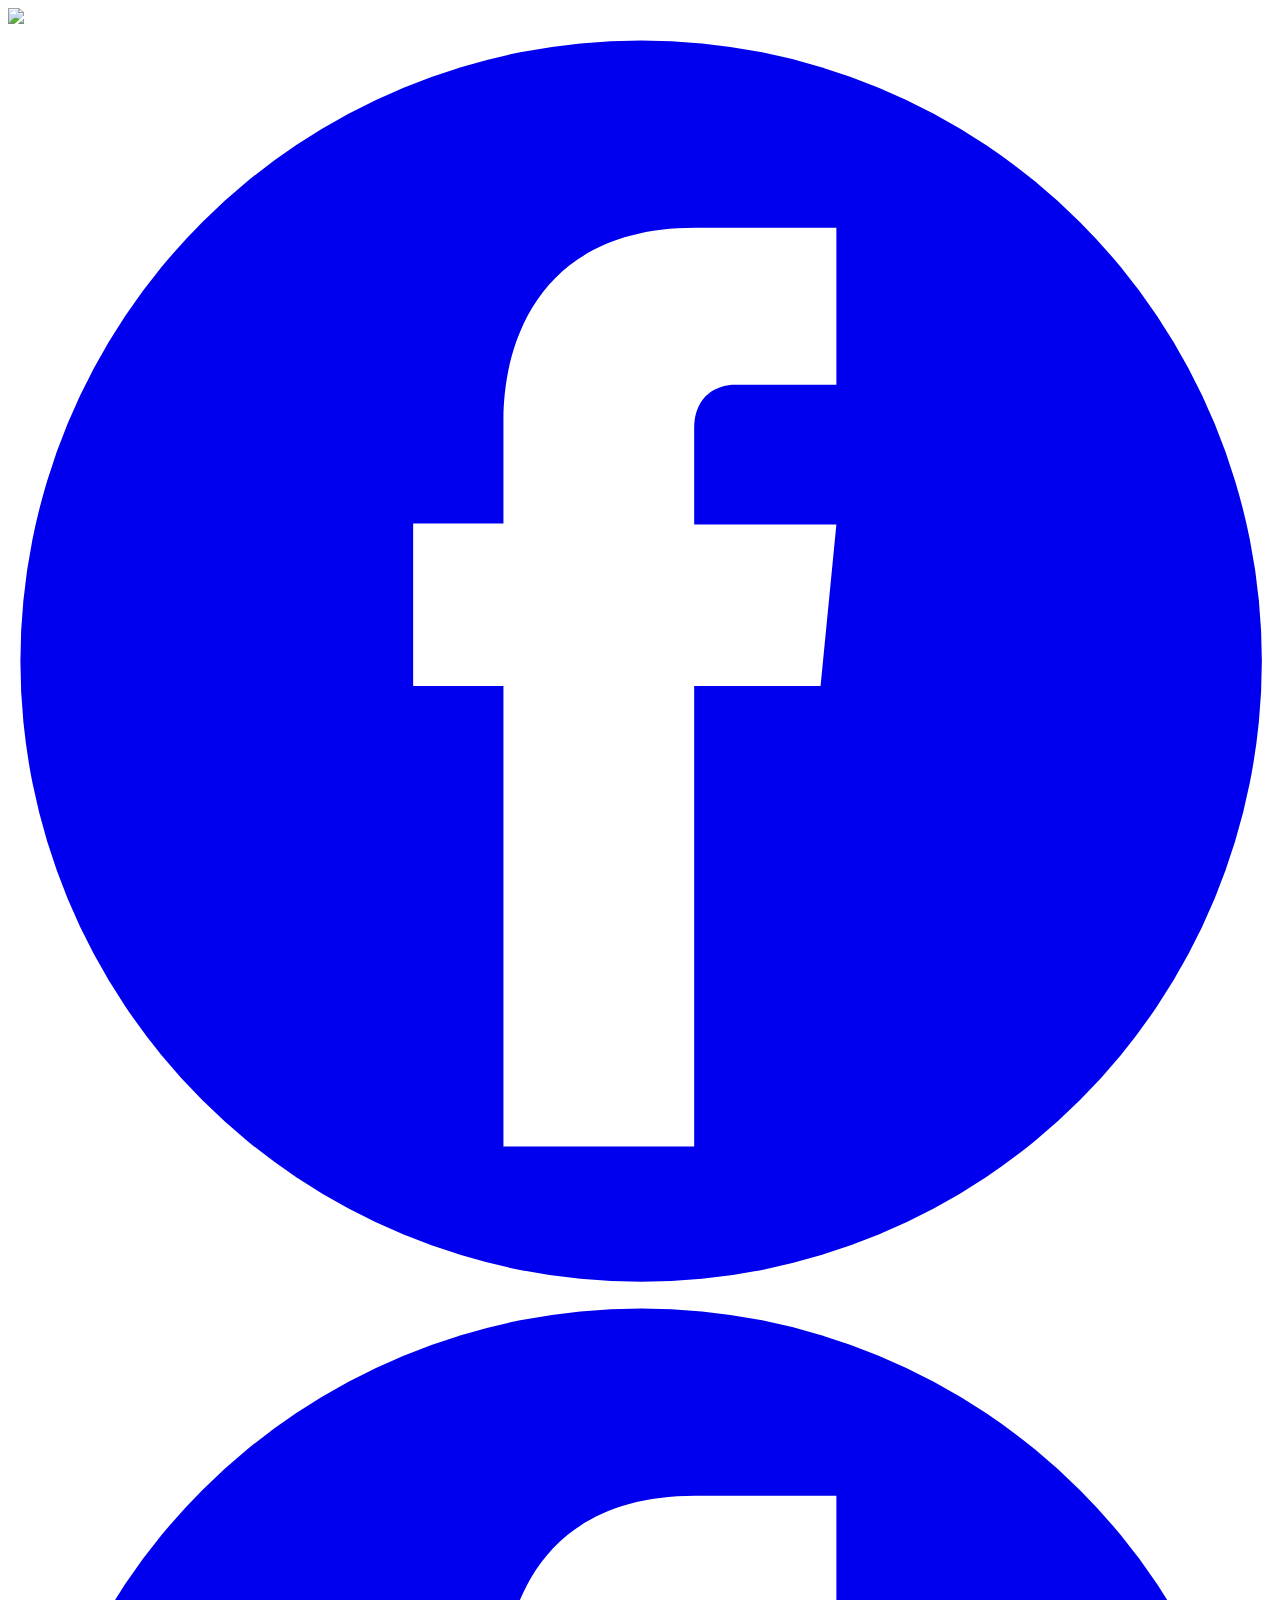
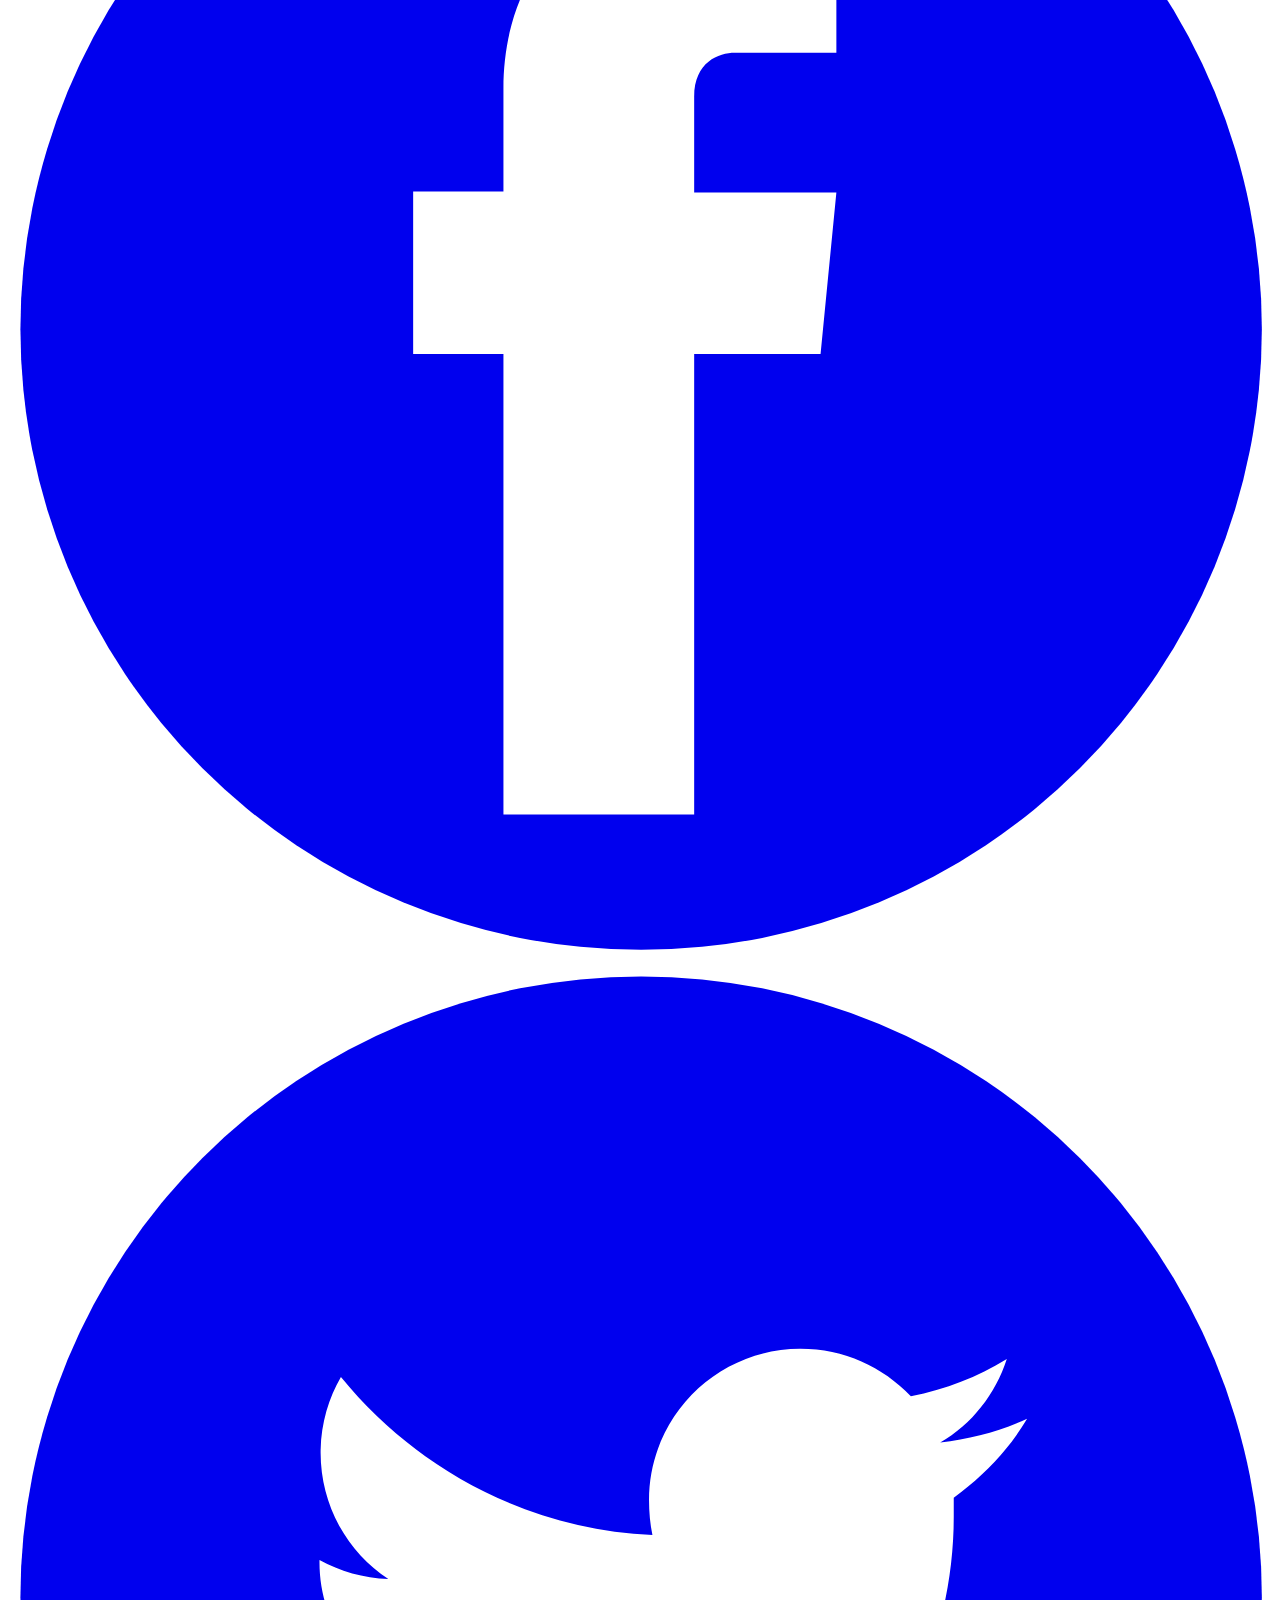
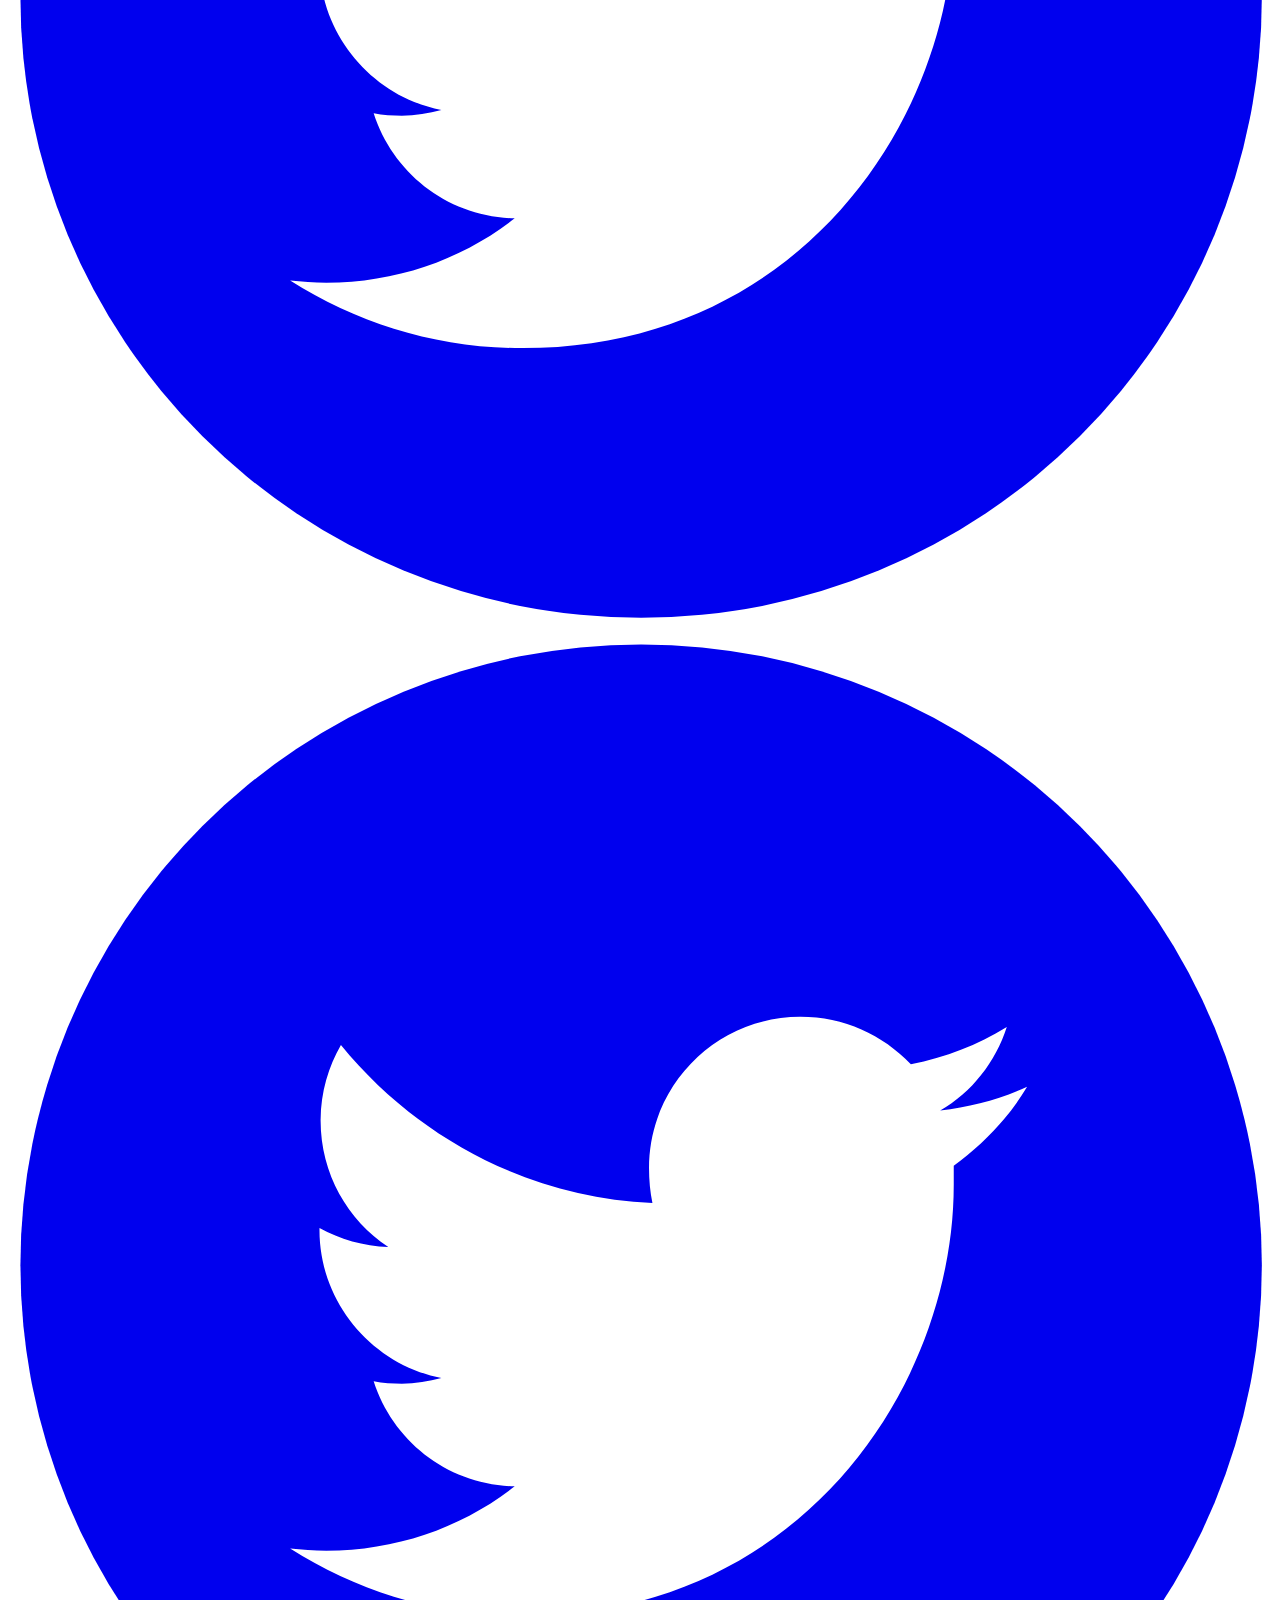
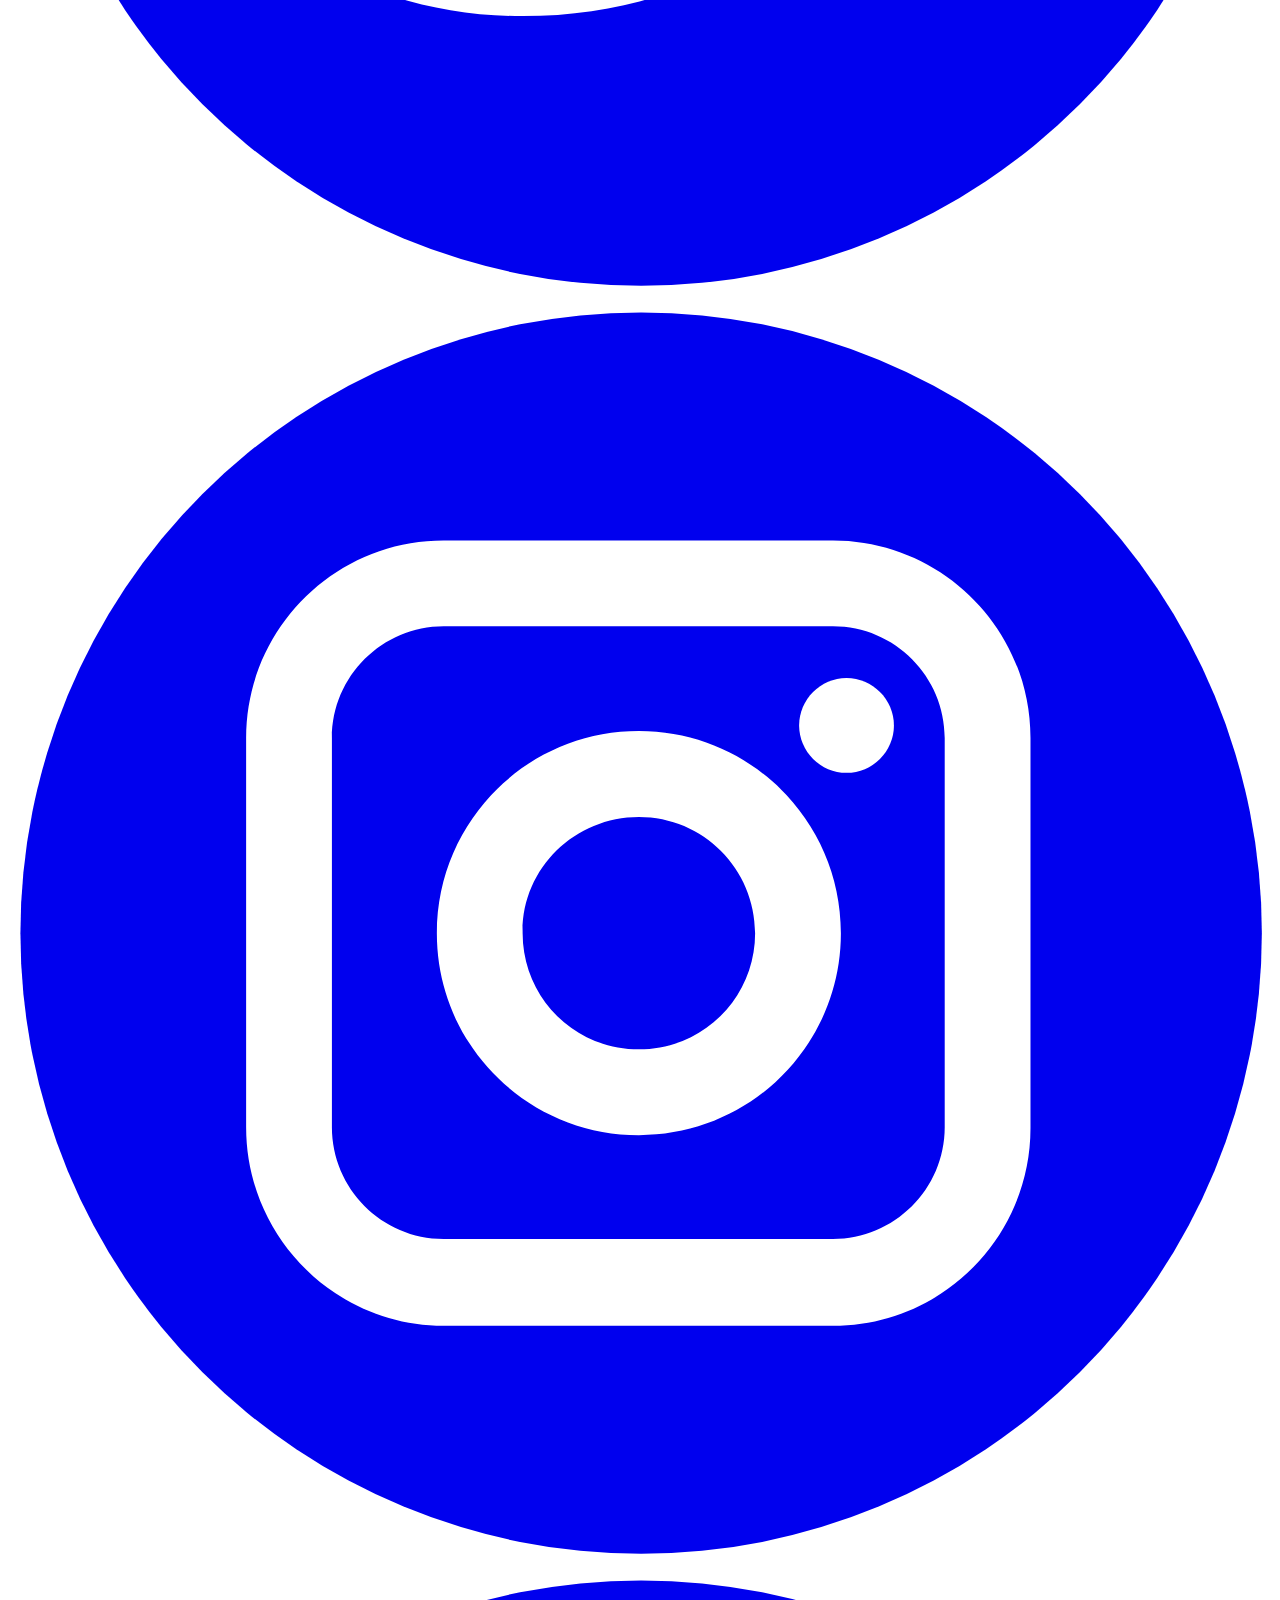
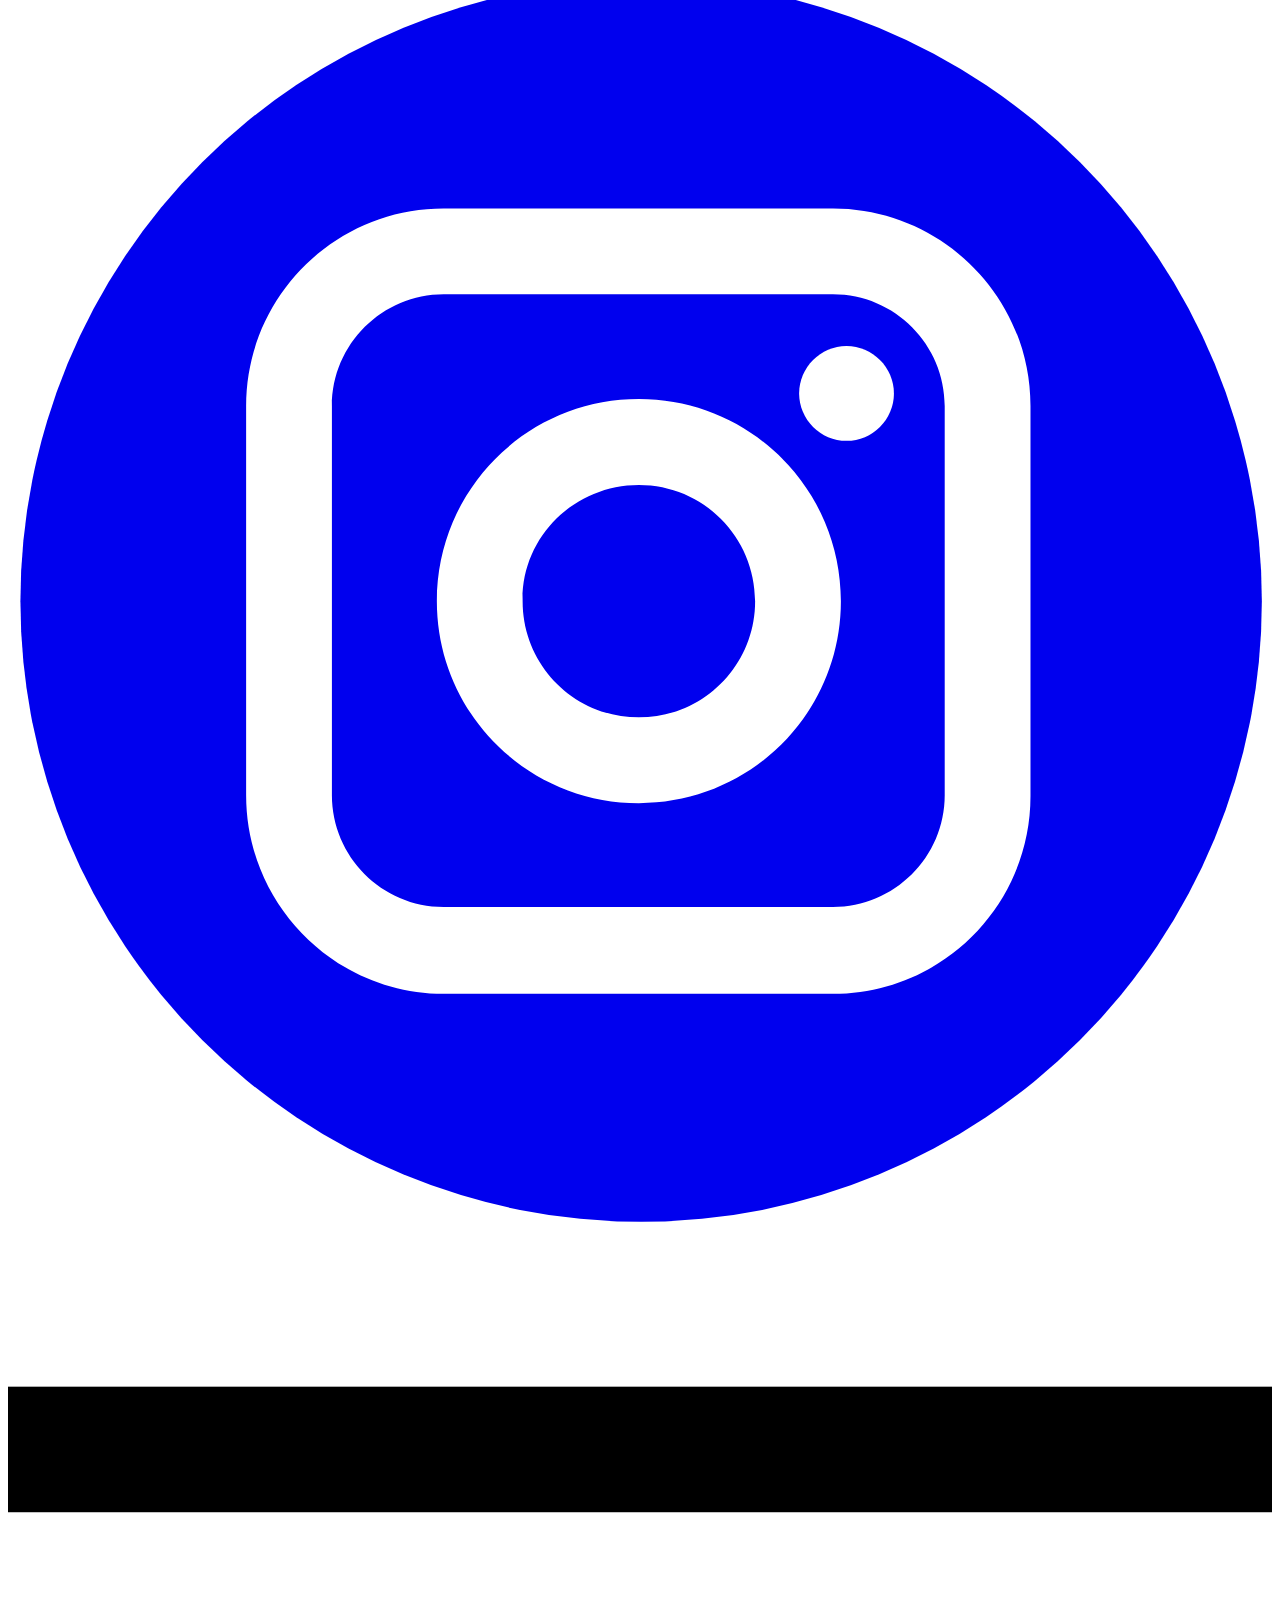
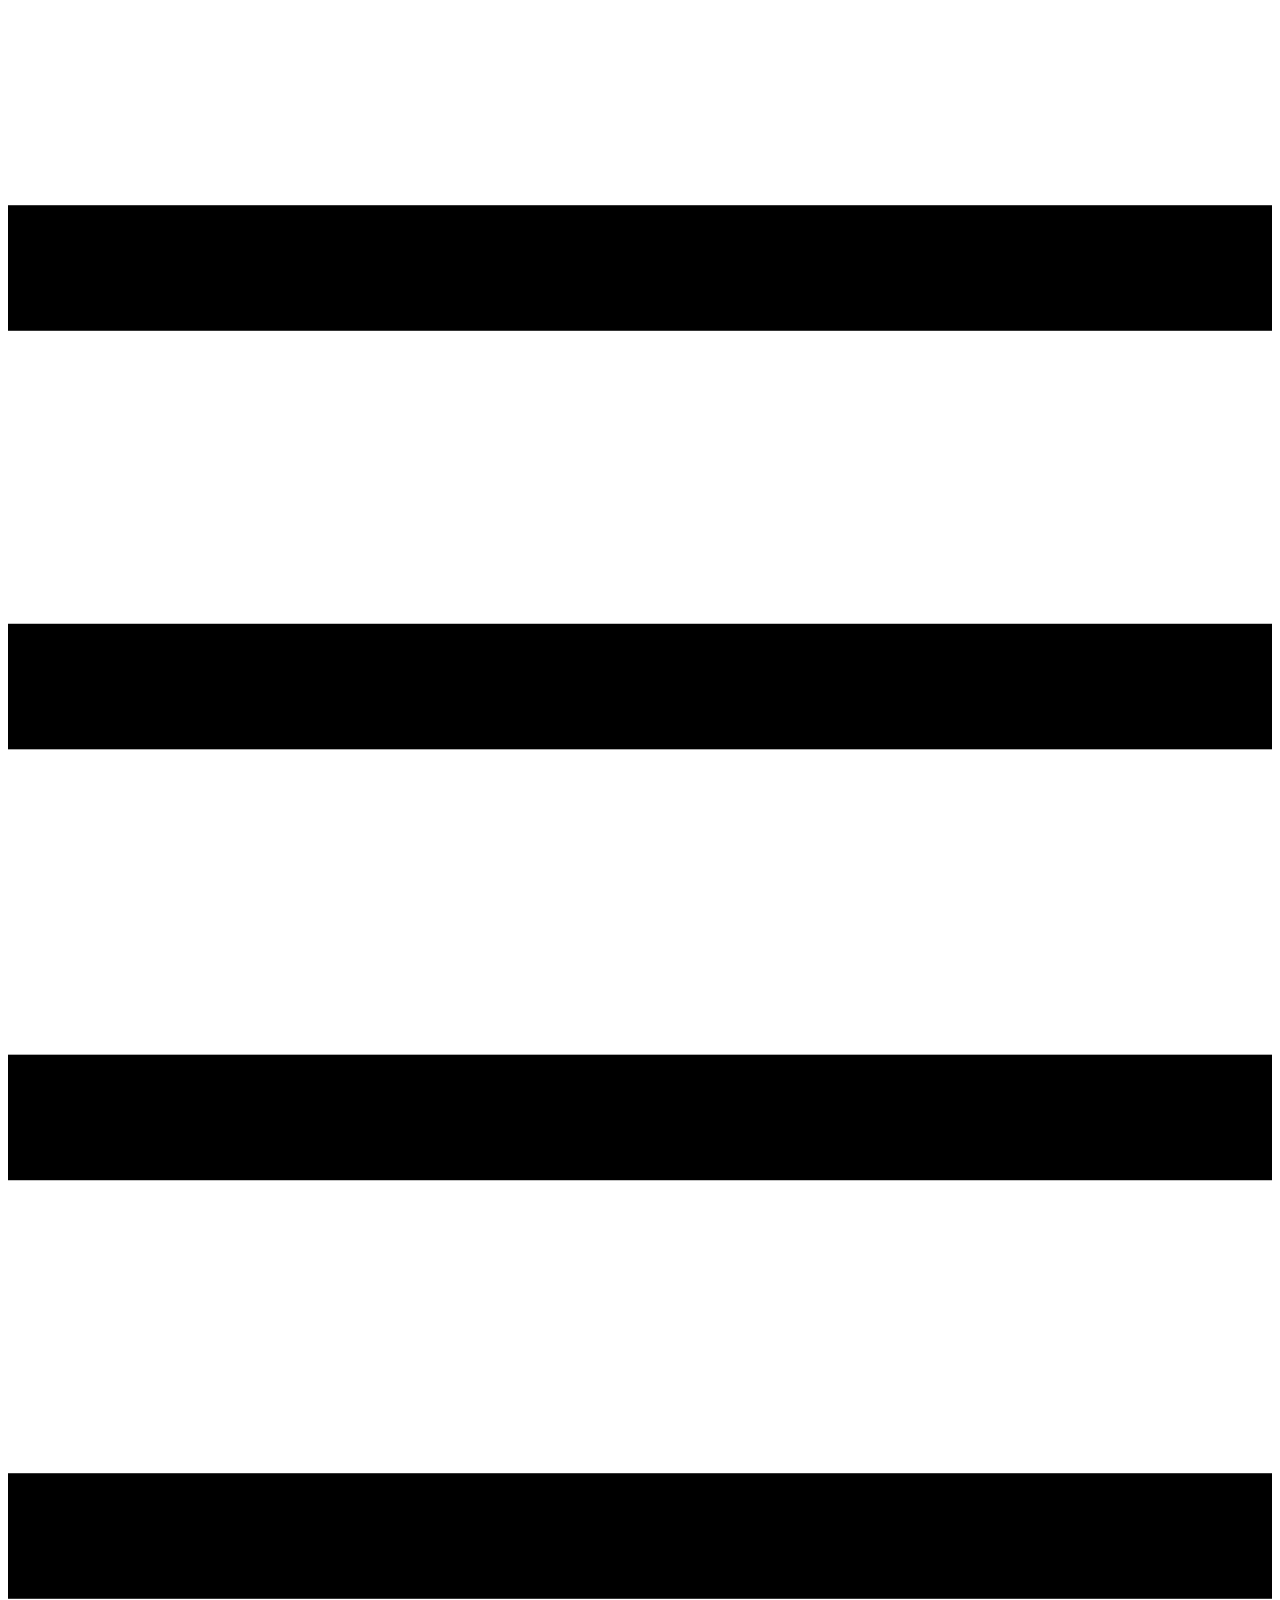
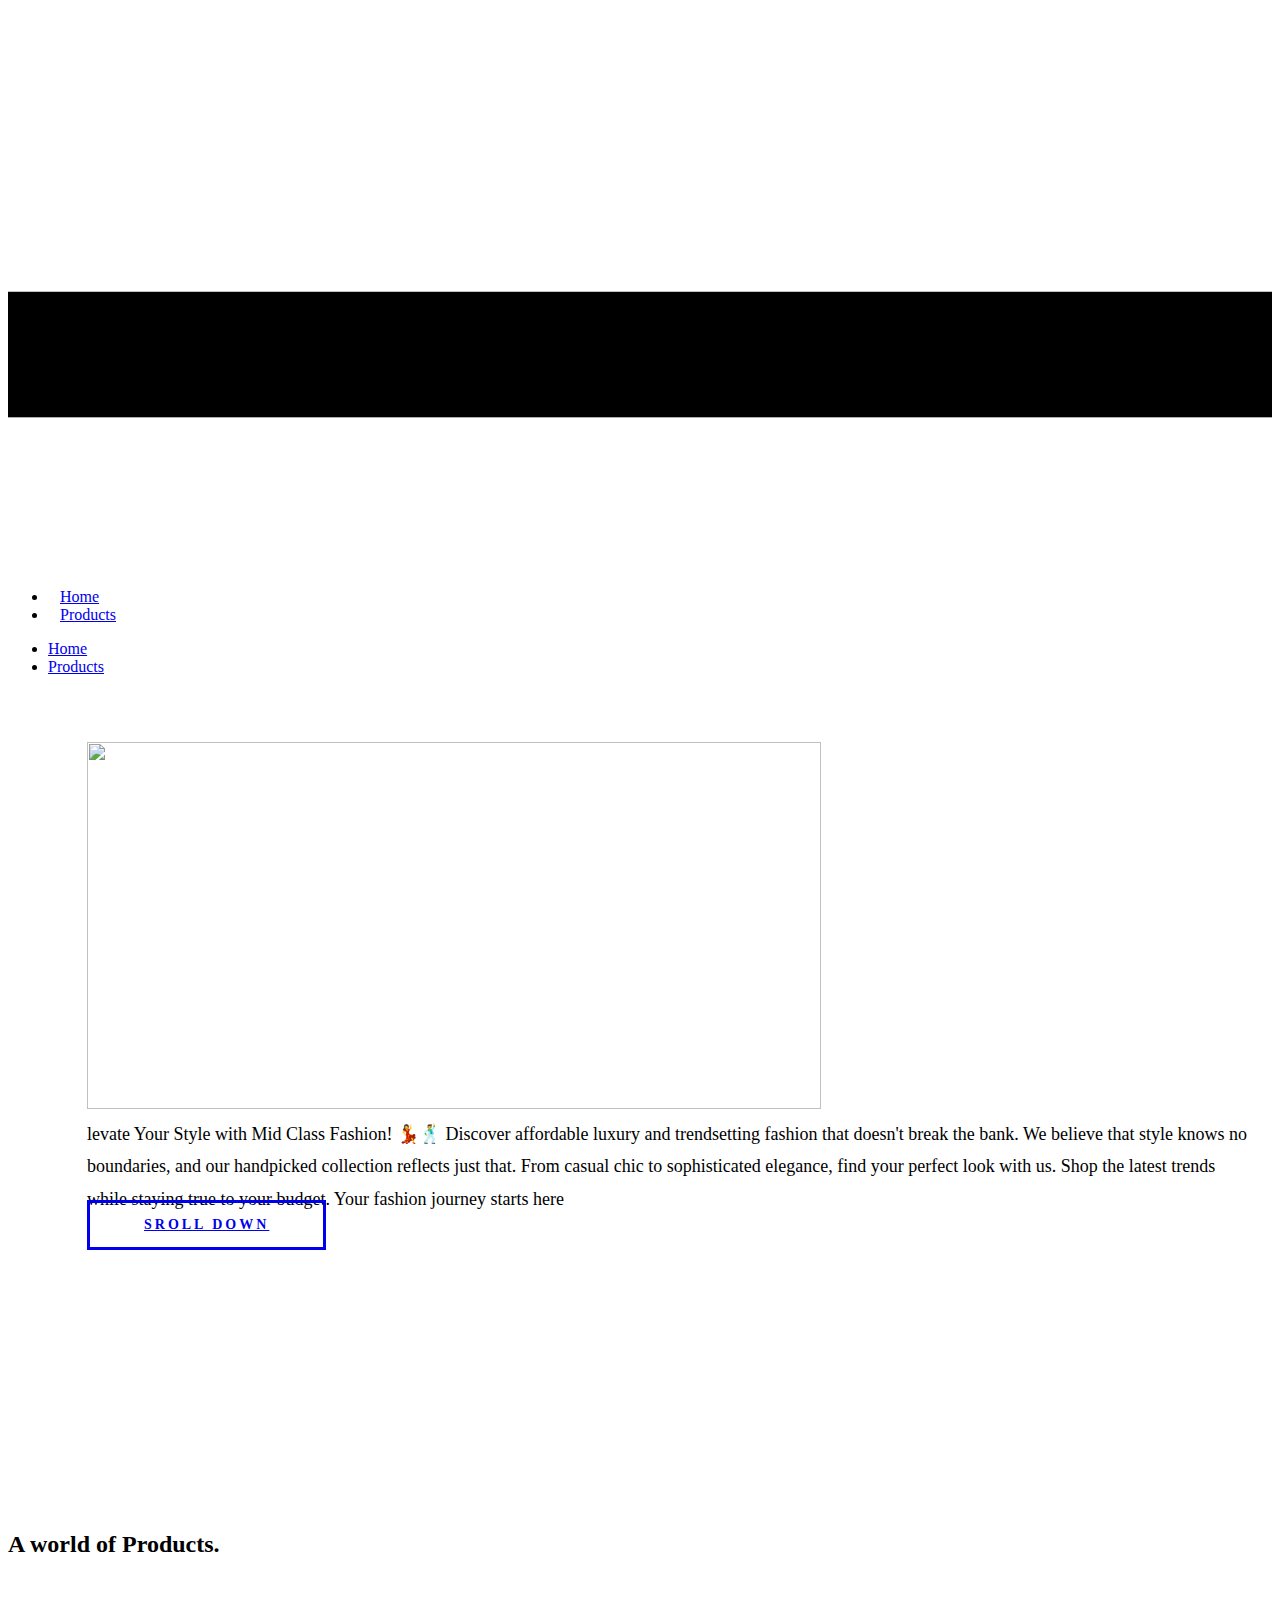
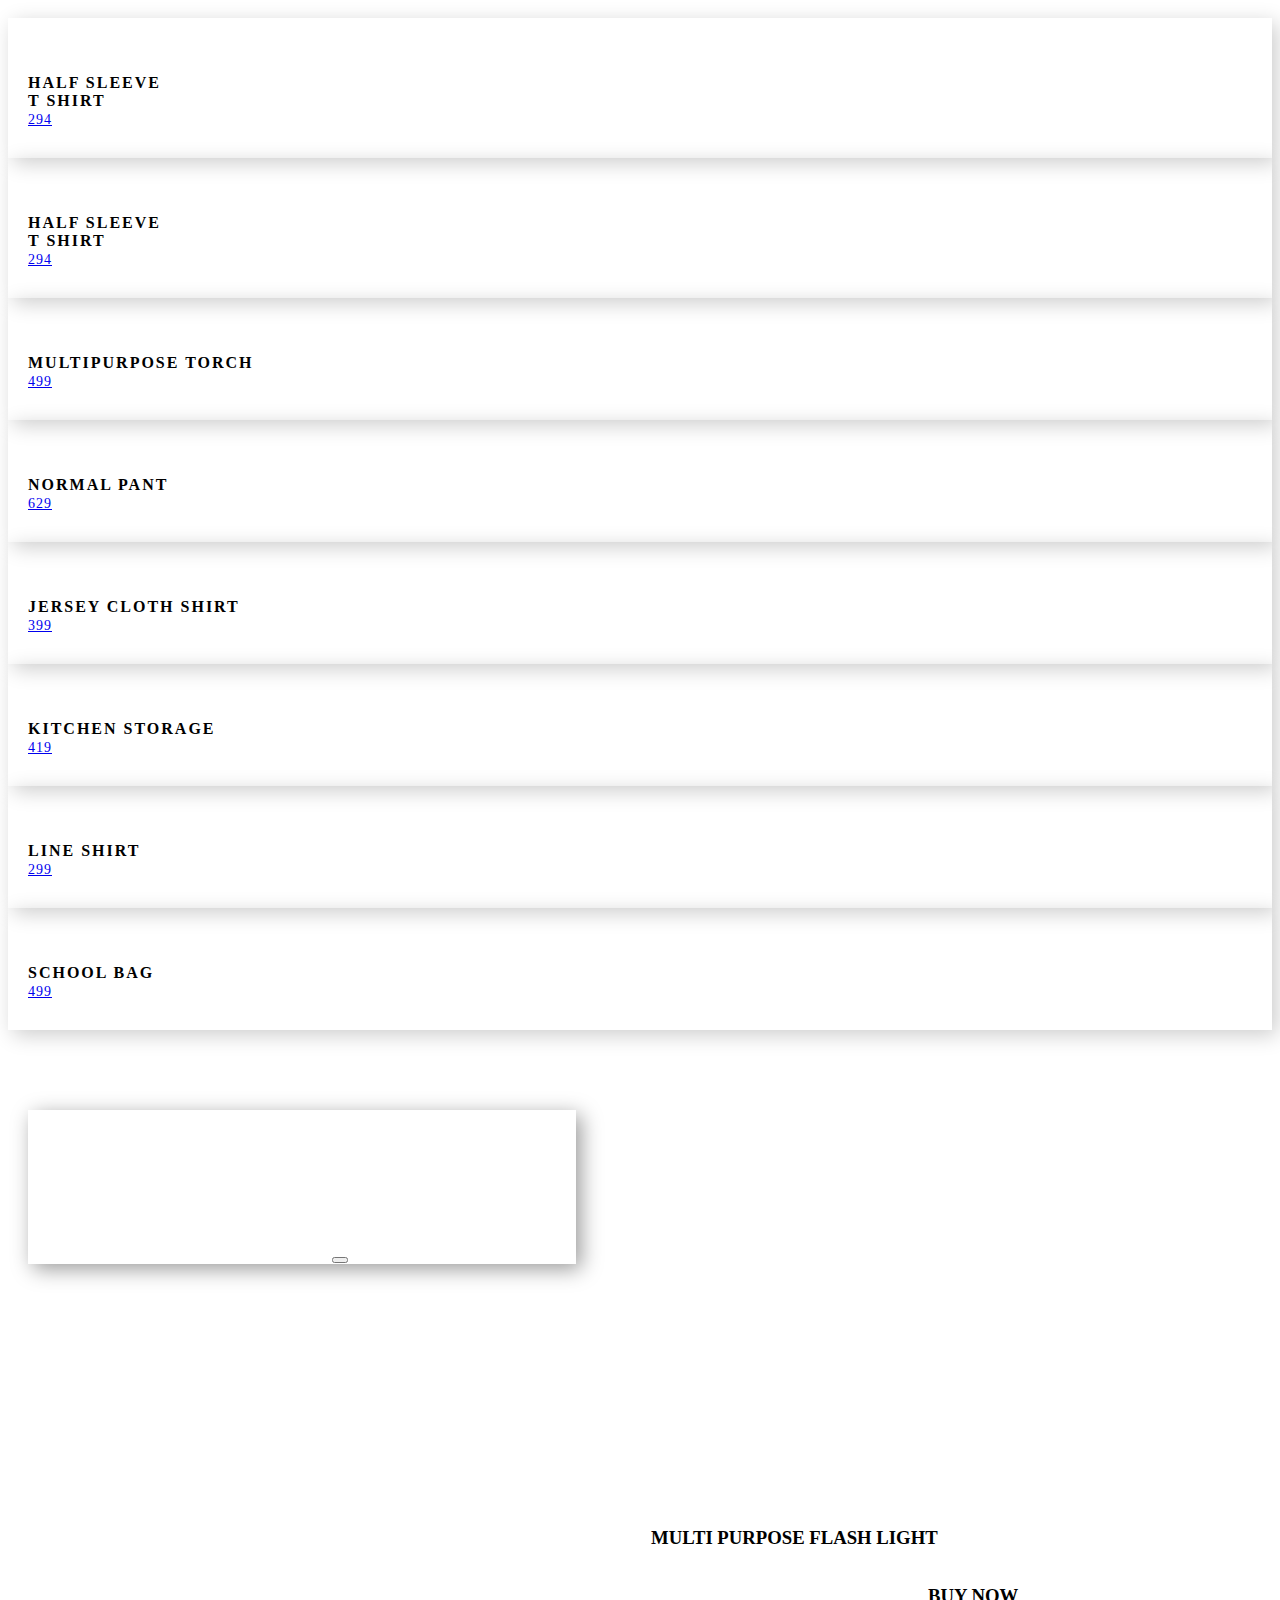
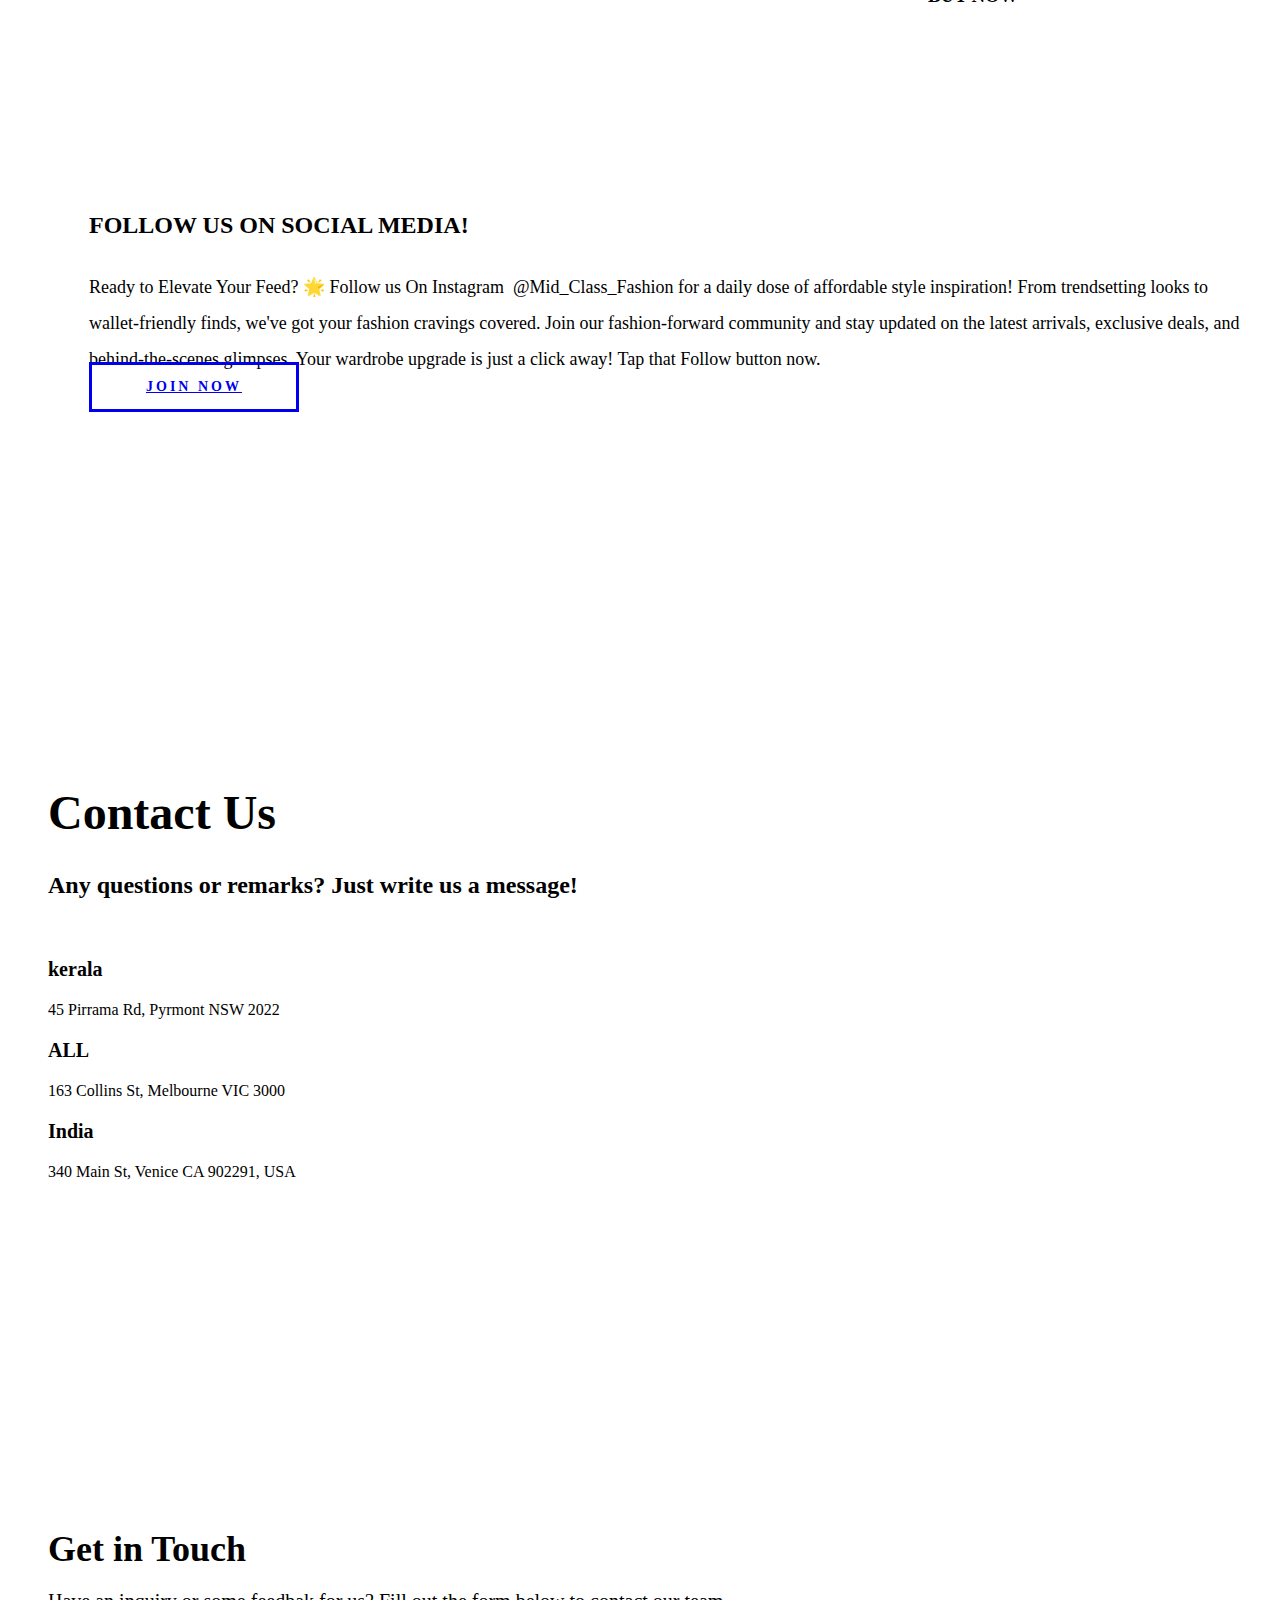
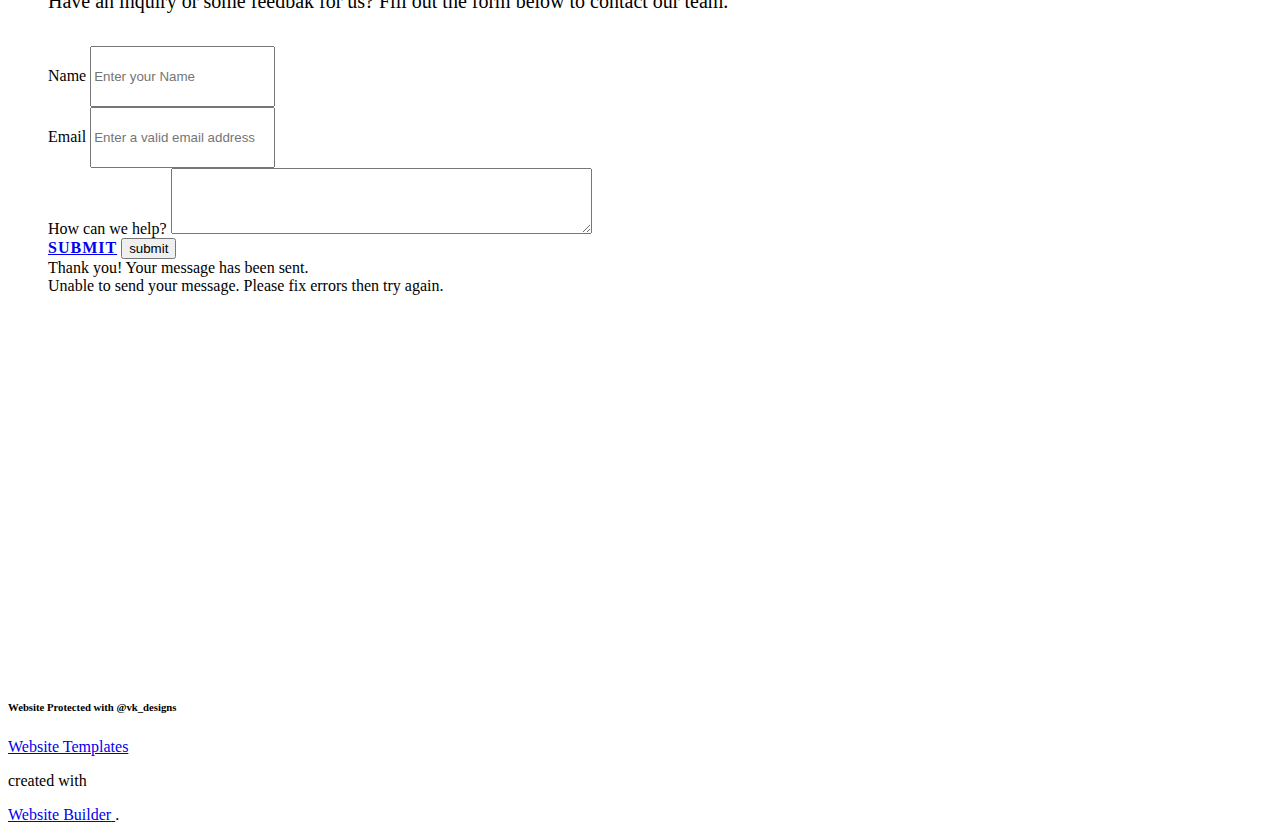
==== commit 9515dfdc: "Add files via upload" ====
--- a/About-Club-2.html
+++ b/About-Club-2.html
@@ -291,6 +291,16 @@
     <footer class="u-align-center u-black u-clearfix u-footer u-footer" id="sec-4f71"><div class="u-clearfix u-sheet u-sheet-1">
         <h6 class="u-text u-text-1">Website Protected with @vk_designs</h6>
       </div></footer>
-    
+    <section class="u-backlink u-clearfix u-grey-80">
+      <a class="u-link" href="https://nicepage.com/website-templates" target="_blank">
+        <span>Website Templates</span>
+      </a>
+      <p class="u-text">
+        <span>created with</span>
+      </p>
+      <a class="u-link" href="https://nicepage.cc" target="_blank">
+        <span>Website Builder</span>
+      </a>. 
+    </section>
   
 </body></html>--- a/About-Club-2.css
+++ b/About-Club-2.css
@@ -0,0 +1,1141 @@
+ .u-section-1 {
+  background-image: url("images/hgh.png");
+  background-position: 50% 50%;
+  min-height: 768px;
+}
+
+.u-section-1 .u-layout-wrap-1 {
+  width: calc(((100% - 1140px) / 2) + 1140px);
+  margin: 12px 0 0 auto;
+}
+
+.u-section-1 .u-layout-cell-1 {
+  min-height: 757px;
+}
+
+.u-section-1 .u-container-layout-1 {
+  padding: 33px 17px 50px;
+}
+
+.u-section-1 .u-image-1 {
+  width: 734px;
+  height: 367px;
+  --animation-custom_in-translate_x: 0px;
+  --animation-custom_in-translate_y: -300px;
+  --animation-custom_in-opacity: 0;
+  --animation-custom_in-rotate: 0deg;
+  --animation-custom_in-scale: 1;
+  margin: 17px auto 0;
+}
+
+.u-section-1 .u-text-1 {
+  font-size: 1.125rem;
+  font-weight: 500;
+  line-height: 1.8;
+  --animation-custom_in-translate_x: 0px;
+  --animation-custom_in-translate_y: 0px;
+  --animation-custom_in-opacity: 0;
+  --animation-custom_in-rotate: 0deg;
+  --animation-custom_in-scale: 0.3;
+  margin: 5px 0 0;
+}
+
+.u-section-1 .u-btn-1 {
+  text-transform: uppercase;
+  letter-spacing: 3px;
+  background-image: none;
+  font-weight: 700;
+  border-style: solid;
+  --animation-custom_in-translate_x: 0px;
+  --animation-custom_in-translate_y: 0px;
+  --animation-custom_in-opacity: 0;
+  --animation-custom_in-rotate: 0deg;
+  --animation-custom_in-scale: 0.3;
+  font-size: 0.875rem;
+  margin: 25px auto 0;
+  padding: 14px 54px 15px;
+}
+
+@media (max-width: 1199px) {
+   .u-section-1 {
+    min-height: 500px;
+  }
+
+  .u-section-1 .u-layout-wrap-1 {
+    width: calc(((100% - 940px) / 2) + 940px);
+  }
+
+  .u-section-1 .u-layout-cell-1 {
+    --animation-custom_in-translate_x: -300px;
+    --animation-custom_in-translate_y: 0px;
+    --animation-custom_in-opacity: 0;
+    --animation-custom_in-rotate: 0deg;
+    --animation-custom_in-scale: 1;
+    min-height: 624px;
+  }
+
+  .u-section-1 .u-image-1 {
+    width: 358px;
+    height: 179px;
+    margin-right: 0;
+  }
+
+  .u-section-1 .u-btn-1 {
+    margin-left: 246px;
+  }
+}
+
+@media (max-width: 991px) {
+  .u-section-1 .u-layout-wrap-1 {
+    width: calc(((100% - 720px) / 2) + 720px);
+  }
+
+  .u-section-1 .u-layout-cell-1 {
+    min-height: 100px;
+  }
+
+  .u-section-1 .u-container-layout-1 {
+    padding-top: 30px;
+    padding-bottom: 30px;
+  }
+
+  .u-section-1 .u-image-1 {
+    width: 266px;
+    height: 133px;
+    margin-right: auto;
+  }
+
+  .u-section-1 .u-text-1 {
+    font-size: 1rem;
+  }
+
+  .u-section-1 .u-btn-1 {
+    margin-top: 20px;
+    margin-left: 30px;
+  }
+}
+
+@media (max-width: 767px) {
+  .u-section-1 .u-layout-wrap-1 {
+    width: calc(((100% - 540px) / 2) + 540px);
+  }
+
+  .u-section-1 .u-container-layout-1 {
+    padding-left: 10px;
+    padding-right: 10px;
+    padding-bottom: 50px;
+  }
+
+  .u-section-1 .u-btn-1 {
+    margin-left: auto;
+  }
+}
+
+@media (max-width: 575px) {
+  .u-section-1 .u-layout-wrap-1 {
+    width: calc(((100% - 340px) / 2) + 340px);
+  }
+} .u-section-2 {
+  background-image: url("https://assets.nicepagecdn.com/d2cc3eaa/3629861/images/bg.jpg");
+  background-position: 50% 50%;
+}
+
+.u-section-2 .u-sheet-1 {
+  min-height: 1048px;
+}
+
+.u-section-2 .u-text-1 {
+  --animation-custom_in-translate_x: 0px;
+  --animation-custom_in-translate_y: 300px;
+  --animation-custom_in-opacity: 0;
+  --animation-custom_in-rotate: 0deg;
+  --animation-custom_in-scale: 0.3;
+  margin: 71px auto 0;
+}
+
+.u-section-2 .u-list-1 {
+  margin-top: 60px;
+  margin-bottom: 60px;
+}
+
+.u-section-2 .u-repeater-1 {
+  grid-template-columns: repeat(4, calc(25% - 13.5px));
+  min-height: 699px;
+  grid-gap: 18px;
+}
+
+.u-section-2 .u-list-item-1 {
+  background-image: none;
+  box-shadow: 5px 5px 20px 0px rgba(0,0,0,0.2);
+  --animation-custom_in-rotate: 180deg;
+  --animation-custom_in-scale: 1;
+  --animation-custom_in-translate_x: 0px;
+  --animation-custom_in-translate_y: 300px;
+}
+
+.u-section-2 .u-container-layout-1 {
+  padding: 20px 20px 30px;
+}
+
+.u-section-2 .u-image-1 {
+  height: 208px;
+  margin-top: 0;
+  margin-bottom: 0;
+}
+
+.u-section-2 .u-text-2 {
+  text-transform: uppercase;
+  font-size: 1rem;
+  letter-spacing: 2px;
+  font-weight: 700;
+  margin: 18px 0 0;
+}
+
+.u-section-2 .u-btn-1 {
+  font-size: 0.875rem;
+  letter-spacing: 1px;
+  text-transform: uppercase;
+  font-weight: 500;
+  transition-duration: 0.5s;
+  background-image: none;
+  margin: 21px auto 0;
+}
+
+.u-section-2 .u-list-item-2 {
+  box-shadow: 5px 5px 20px 0px rgba(0,0,0,0.2);
+  --animation-custom_in-rotate: 180deg;
+  --animation-custom_in-scale: 1;
+  --animation-custom_in-translate_x: 0px;
+  --animation-custom_in-translate_y: 300px;
+}
+
+.u-section-2 .u-container-layout-2 {
+  padding: 20px 20px 30px;
+}
+
+.u-section-2 .u-image-2 {
+  height: 208px;
+  margin-top: 0;
+  margin-bottom: 0;
+}
+
+.u-section-2 .u-text-3 {
+  text-transform: uppercase;
+  font-size: 1rem;
+  letter-spacing: 2px;
+  font-weight: 700;
+  margin: 18px 0 0;
+}
+
+.u-section-2 .u-btn-2 {
+  font-size: 0.875rem;
+  letter-spacing: 1px;
+  text-transform: uppercase;
+  font-weight: 500;
+  transition-duration: 0.5s;
+  background-image: none;
+  margin: 21px auto 0;
+}
+
+.u-section-2 .u-list-item-3 {
+  box-shadow: 5px 5px 20px 0px rgba(0,0,0,0.2);
+  --animation-custom_in-rotate: 180deg;
+  --animation-custom_in-scale: 1;
+  --animation-custom_in-translate_x: 0px;
+  --animation-custom_in-translate_y: 300px;
+}
+
+.u-section-2 .u-container-layout-3 {
+  padding: 20px 20px 30px;
+}
+
+.u-section-2 .u-image-3 {
+  height: 208px;
+  margin-top: 0;
+  margin-bottom: 0;
+}
+
+.u-section-2 .u-text-4 {
+  text-transform: uppercase;
+  font-size: 1rem;
+  letter-spacing: 2px;
+  font-weight: 700;
+  margin: 18px 0 0;
+}
+
+.u-section-2 .u-btn-3 {
+  font-size: 0.875rem;
+  letter-spacing: 1px;
+  text-transform: uppercase;
+  font-weight: 500;
+  transition-duration: 0.5s;
+  background-image: none;
+  margin: 21px auto 0;
+}
+
+.u-section-2 .u-list-item-4 {
+  box-shadow: 5px 5px 20px 0px rgba(0,0,0,0.2);
+  --animation-custom_in-rotate: 180deg;
+  --animation-custom_in-scale: 1;
+  --animation-custom_in-translate_x: 0px;
+  --animation-custom_in-translate_y: 300px;
+}
+
+.u-section-2 .u-container-layout-4 {
+  padding: 20px 20px 30px;
+}
+
+.u-section-2 .u-image-4 {
+  height: 208px;
+  margin-top: 0;
+  margin-bottom: 0;
+}
+
+.u-section-2 .u-text-5 {
+  text-transform: uppercase;
+  font-size: 1rem;
+  letter-spacing: 2px;
+  font-weight: 700;
+  margin: 18px 0 0;
+}
+
+.u-section-2 .u-btn-4 {
+  font-size: 0.875rem;
+  letter-spacing: 1px;
+  text-transform: uppercase;
+  font-weight: 500;
+  transition-duration: 0.5s;
+  background-image: none;
+  margin: 21px auto 0;
+}
+
+.u-section-2 .u-list-item-5 {
+  box-shadow: 5px 5px 20px 0px rgba(0,0,0,0.2);
+  --animation-custom_in-rotate: 180deg;
+  --animation-custom_in-scale: 1;
+  --animation-custom_in-translate_x: 0px;
+  --animation-custom_in-translate_y: 300px;
+}
+
+.u-section-2 .u-container-layout-5 {
+  padding: 20px 20px 30px;
+}
+
+.u-section-2 .u-image-5 {
+  height: 208px;
+  margin-top: 0;
+  margin-bottom: 0;
+}
+
+.u-section-2 .u-text-6 {
+  text-transform: uppercase;
+  font-size: 1rem;
+  letter-spacing: 2px;
+  font-weight: 700;
+  margin: 18px 0 0;
+}
+
+.u-section-2 .u-btn-5 {
+  font-size: 0.875rem;
+  letter-spacing: 1px;
+  text-transform: uppercase;
+  font-weight: 500;
+  transition-duration: 0.5s;
+  background-image: none;
+  margin: 21px auto 0;
+}
+
+.u-section-2 .u-list-item-6 {
+  box-shadow: 5px 5px 20px 0px rgba(0,0,0,0.2);
+  --animation-custom_in-rotate: 180deg;
+  --animation-custom_in-scale: 1;
+  --animation-custom_in-translate_x: 0px;
+  --animation-custom_in-translate_y: 300px;
+}
+
+.u-section-2 .u-container-layout-6 {
+  padding: 20px 20px 30px;
+}
+
+.u-section-2 .u-image-6 {
+  height: 208px;
+  margin-top: 0;
+  margin-bottom: 0;
+}
+
+.u-section-2 .u-text-7 {
+  text-transform: uppercase;
+  font-size: 1rem;
+  letter-spacing: 2px;
+  font-weight: 700;
+  margin: 18px 0 0;
+}
+
+.u-section-2 .u-btn-6 {
+  font-size: 0.875rem;
+  letter-spacing: 1px;
+  text-transform: uppercase;
+  font-weight: 500;
+  transition-duration: 0.5s;
+  background-image: none;
+  margin: 21px auto 0;
+}
+
+.u-section-2 .u-list-item-7 {
+  box-shadow: 5px 5px 20px 0px rgba(0,0,0,0.2);
+  --animation-custom_in-rotate: 180deg;
+  --animation-custom_in-scale: 1;
+  --animation-custom_in-translate_x: 0px;
+  --animation-custom_in-translate_y: 300px;
+}
+
+.u-section-2 .u-container-layout-7 {
+  padding: 20px 20px 30px;
+}
+
+.u-section-2 .u-image-7 {
+  height: 208px;
+  margin-top: 0;
+  margin-bottom: 0;
+}
+
+.u-section-2 .u-text-8 {
+  text-transform: uppercase;
+  font-size: 1rem;
+  letter-spacing: 2px;
+  font-weight: 700;
+  margin: 18px 0 0;
+}
+
+.u-section-2 .u-btn-7 {
+  font-size: 0.875rem;
+  letter-spacing: 1px;
+  text-transform: uppercase;
+  font-weight: 500;
+  transition-duration: 0.5s;
+  background-image: none;
+  margin: 21px auto 0;
+}
+
+.u-section-2 .u-list-item-8 {
+  box-shadow: 5px 5px 20px 0px rgba(0,0,0,0.2);
+  --animation-custom_in-rotate: 180deg;
+  --animation-custom_in-scale: 1;
+  --animation-custom_in-translate_x: 0px;
+  --animation-custom_in-translate_y: 300px;
+}
+
+.u-section-2 .u-container-layout-8 {
+  padding: 20px 20px 30px;
+}
+
+.u-section-2 .u-image-8 {
+  height: 208px;
+  margin-top: 0;
+  margin-bottom: 0;
+}
+
+.u-section-2 .u-text-9 {
+  text-transform: uppercase;
+  font-size: 1rem;
+  letter-spacing: 2px;
+  font-weight: 700;
+  margin: 18px 0 0;
+}
+
+.u-section-2 .u-btn-8 {
+  font-size: 0.875rem;
+  letter-spacing: 1px;
+  text-transform: uppercase;
+  font-weight: 500;
+  transition-duration: 0.5s;
+  background-image: none;
+  margin: 21px auto 0;
+}
+
+@media (max-width: 1199px) {
+  .u-section-2 .u-sheet-1 {
+    min-height: 864px;
+  }
+
+  .u-section-2 .u-repeater-1 {
+    min-height: 574px;
+  }
+
+  .u-section-2 .u-image-1 {
+    height: 166px;
+  }
+
+  .u-section-2 .u-btn-1 {
+    padding: 0;
+  }
+
+  .u-section-2 .u-image-2 {
+    height: 166px;
+  }
+
+  .u-section-2 .u-btn-2 {
+    padding: 0;
+  }
+
+  .u-section-2 .u-image-3 {
+    height: 166px;
+  }
+
+  .u-section-2 .u-btn-3 {
+    padding: 0;
+  }
+
+  .u-section-2 .u-image-4 {
+    height: 166px;
+  }
+
+  .u-section-2 .u-btn-4 {
+    padding: 0;
+  }
+
+  .u-section-2 .u-image-5 {
+    height: 166px;
+  }
+
+  .u-section-2 .u-btn-5 {
+    padding: 0;
+  }
+
+  .u-section-2 .u-image-6 {
+    height: 166px;
+  }
+
+  .u-section-2 .u-btn-6 {
+    padding: 0;
+  }
+
+  .u-section-2 .u-image-7 {
+    height: 166px;
+  }
+
+  .u-section-2 .u-btn-7 {
+    padding: 0;
+  }
+
+  .u-section-2 .u-image-8 {
+    height: 166px;
+  }
+
+  .u-section-2 .u-btn-8 {
+    padding: 0;
+  }
+}
+
+@media (max-width: 991px) {
+  .u-section-2 .u-sheet-1 {
+    min-height: 662px;
+  }
+
+  .u-section-2 .u-repeater-1 {
+    grid-template-columns: repeat(2, calc(50% - 9px));
+    min-height: 1816px;
+  }
+
+  .u-section-2 .u-image-1 {
+    height: 272px;
+  }
+
+  .u-section-2 .u-image-2 {
+    height: 272px;
+  }
+
+  .u-section-2 .u-image-3 {
+    height: 272px;
+  }
+
+  .u-section-2 .u-image-4 {
+    height: 272px;
+  }
+
+  .u-section-2 .u-image-5 {
+    height: 272px;
+  }
+
+  .u-section-2 .u-image-6 {
+    height: 272px;
+  }
+
+  .u-section-2 .u-image-7 {
+    height: 272px;
+  }
+
+  .u-section-2 .u-image-8 {
+    height: 272px;
+  }
+}
+
+@media (max-width: 767px) {
+  .u-section-2 .u-sheet-1 {
+    min-height: 497px;
+  }
+
+  .u-section-2 .u-repeater-1 {
+    grid-template-columns: 100%;
+  }
+
+  .u-section-2 .u-image-1 {
+    height: 442px;
+  }
+
+  .u-section-2 .u-image-2 {
+    height: 442px;
+  }
+
+  .u-section-2 .u-image-3 {
+    height: 442px;
+  }
+
+  .u-section-2 .u-image-4 {
+    height: 442px;
+  }
+
+  .u-section-2 .u-image-5 {
+    height: 442px;
+  }
+
+  .u-section-2 .u-image-6 {
+    height: 442px;
+  }
+
+  .u-section-2 .u-image-7 {
+    height: 442px;
+  }
+
+  .u-section-2 .u-image-8 {
+    height: 442px;
+  }
+}
+
+@media (max-width: 575px) {
+  .u-section-2 .u-sheet-1 {
+    min-height: 313px;
+  }
+
+  .u-section-2 .u-image-1 {
+    height: 283px;
+  }
+
+  .u-section-2 .u-image-2 {
+    height: 283px;
+  }
+
+  .u-section-2 .u-image-3 {
+    height: 283px;
+  }
+
+  .u-section-2 .u-image-4 {
+    height: 283px;
+  }
+
+  .u-section-2 .u-image-5 {
+    height: 283px;
+  }
+
+  .u-section-2 .u-image-6 {
+    height: 283px;
+  }
+
+  .u-section-2 .u-image-7 {
+    height: 283px;
+  }
+
+  .u-section-2 .u-image-8 {
+    height: 283px;
+  }
+} .u-section-3 {
+  background-image: none;
+}
+
+.u-section-3 .u-sheet-1 {
+  min-height: 552px;
+}
+
+.u-section-3 .u-layout-wrap-1 {
+  width: 588px;
+  margin: 5px auto 0 0;
+}
+
+.u-section-3 .u-layout-cell-1 {
+  min-height: 567px;
+}
+
+.u-section-3 .u-container-layout-1 {
+  padding: 20px;
+}
+
+.u-section-3 .u-video-1 {
+  box-shadow: 5px 5px 20px 0 rgba(0,0,0,0.4);
+}
+
+.u-section-3 .u-image-1 {
+  width: 371px;
+  height: 371px;
+  background-image: url("images/image-2.png");
+  margin: -537px 58px 0 auto;
+}
+
+.u-section-3 .u-container-layout-2 {
+  padding: 0;
+}
+
+.u-section-3 .u-text-1 {
+  margin: 36px 34px 0 643px;
+}
+
+.u-section-3 .u-group-2 {
+  width: 519px;
+  background-image: none;
+  min-height: 59px;
+  margin: 22px 11px 23px auto;
+}
+
+.u-section-3 .u-container-layout-3 {
+  padding: 5px 30px;
+}
+
+.u-section-3 .u-text-2 {
+  margin: 9px 38px 0 156px;
+}
+
+@media (max-width: 1199px) {
+  .u-section-3 .u-layout-cell-1 {
+    min-height: 400px;
+  }
+
+  .u-section-3 .u-image-1 {
+    height: auto;
+  }
+
+  .u-section-3 .u-text-1 {
+    margin-right: 172px;
+    margin-left: 476px;
+  }
+
+  .u-section-3 .u-text-2 {
+    margin-right: 37px;
+  }
+}
+
+@media (max-width: 991px) {
+  .u-section-3 .u-layout-cell-1 {
+    min-height: 567px;
+  }
+
+  .u-section-3 .u-container-layout-1 {
+    padding-left: 30px;
+    padding-right: 30px;
+  }
+
+  .u-section-3 .u-text-1 {
+    margin-left: 256px;
+  }
+}
+
+@media (max-width: 767px) {
+  .u-section-3 .u-sheet-1 {
+    min-height: 506px;
+  }
+
+  .u-section-3 .u-layout-wrap-1 {
+    width: 540px;
+  }
+
+  .u-section-3 .u-layout-cell-1 {
+    min-height: 521px;
+  }
+
+  .u-section-3 .u-container-layout-1 {
+    padding-left: 10px;
+    padding-right: 10px;
+  }
+
+  .u-section-3 .u-text-1 {
+    margin-left: 76px;
+  }
+
+  .u-section-3 .u-container-layout-3 {
+    padding-left: 10px;
+    padding-right: 10px;
+  }
+
+  .u-section-3 .u-text-2 {
+    margin-left: 208px;
+  }
+}
+
+@media (max-width: 575px) {
+  .u-section-3 .u-sheet-1 {
+    min-height: 313px;
+  }
+
+  .u-section-3 .u-layout-wrap-1 {
+    width: 340px;
+  }
+
+  .u-section-3 .u-layout-cell-1 {
+    min-height: 328px;
+  }
+
+  .u-section-3 .u-image-1 {
+    width: 340px;
+    margin-top: -366px;
+    margin-right: 0;
+  }
+
+  .u-section-3 .u-text-1 {
+    margin-top: 16px;
+    margin-right: 108px;
+    margin-left: 0;
+  }
+
+  .u-section-3 .u-group-2 {
+    width: 340px;
+    margin-top: 40px;
+    margin-right: 0;
+  }
+
+  .u-section-3 .u-text-2 {
+    margin-right: 70px;
+    margin-left: 133px;
+  }
+} .u-section-4 {
+  background-image: url("images/hgh.png");
+  background-position: 50% 50%;
+  min-height: 652px;
+}
+
+.u-section-4 .u-layout-wrap-1 {
+  width: calc(((100% - 1140px) / 2) + 1140px);
+  margin: 0 0 60px auto;
+}
+
+.u-section-4 .u-layout-cell-1 {
+  min-height: 653px;
+  --animation-custom_in-translate_x: -300px;
+  --animation-custom_in-translate_y: 0px;
+  --animation-custom_in-opacity: 0;
+  --animation-custom_in-rotate: 0deg;
+  --animation-custom_in-scale: 1;
+}
+
+.u-section-4 .u-container-layout-1 {
+  padding: 50px 19px;
+}
+
+.u-section-4 .u-text-1 {
+  margin: 120px 0 0;
+}
+
+.u-section-4 .u-text-2 {
+  font-size: 1.125rem;
+  line-height: 2;
+  margin: 30px 0 0;
+}
+
+.u-section-4 .u-btn-1 {
+  text-transform: uppercase;
+  letter-spacing: 3px;
+  background-image: none;
+  font-weight: 700;
+  border-style: solid;
+  --animation-custom_in-translate_x: 0px;
+  --animation-custom_in-translate_y: 0px;
+  --animation-custom_in-opacity: 0;
+  --animation-custom_in-rotate: 0deg;
+  --animation-custom_in-scale: 0.3;
+  font-size: 0.875rem;
+  margin: 30px auto 0;
+  padding: 14px 54px 15px;
+}
+
+@media (max-width: 1199px) {
+   .u-section-4 {
+    min-height: 423px;
+  }
+
+  .u-section-4 .u-layout-wrap-1 {
+    width: calc(((100% - 940px) / 2) + 940px);
+  }
+
+  .u-section-4 .u-layout-cell-1 {
+    min-height: 538px;
+  }
+}
+
+@media (max-width: 991px) {
+  .u-section-4 .u-layout-wrap-1 {
+    width: calc(((100% - 720px) / 2) + 720px);
+  }
+
+  .u-section-4 .u-layout-cell-1 {
+    min-height: 100px;
+  }
+
+  .u-section-4 .u-container-layout-1 {
+    padding-right: 165px;
+    padding-bottom: 30px;
+    padding-left: 30px;
+  }
+}
+
+@media (max-width: 767px) {
+  .u-section-4 .u-layout-wrap-1 {
+    width: calc(((100% - 540px) / 2) + 540px);
+  }
+
+  .u-section-4 .u-container-layout-1 {
+    padding-right: 130px;
+    padding-bottom: 50px;
+  }
+}
+
+@media (max-width: 575px) {
+  .u-section-4 .u-layout-wrap-1 {
+    width: calc(((100% - 340px) / 2) + 340px);
+  }
+
+  .u-section-4 .u-container-layout-1 {
+    padding-right: 60px;
+    padding-left: 10px;
+  }
+} .u-section-5 {
+  background-image: none;
+}
+
+.u-section-5 .u-sheet-1 {
+  min-height: 903px;
+}
+
+.u-section-5 .u-layout-wrap-1 {
+  margin-top: 60px;
+  margin-bottom: 60px;
+}
+
+.u-section-5 .u-layout-cell-1 {
+  min-height: 743px;
+  --animation-custom_in-translate_x: -300px;
+  --animation-custom_in-translate_y: 0px;
+  --animation-custom_in-opacity: 0;
+  --animation-custom_in-rotate: 0deg;
+  --animation-custom_in-scale: 1;
+}
+
+.u-section-5 .u-container-layout-1 {
+  padding: 30px 40px;
+}
+
+.u-section-5 .u-text-1 {
+  font-size: 3rem;
+  font-weight: 600;
+  margin: 0;
+}
+
+.u-section-5 .u-text-2 {
+  font-size: 1.5rem;
+  line-height: 1.4;
+  margin: 29px auto 0 0;
+}
+
+.u-section-5 .u-list-1 {
+  margin: 45px 0 0;
+}
+
+.u-section-5 .u-repeater-1 {
+  grid-template-columns: repeat(1, 100%);
+  min-height: 425px;
+  grid-gap: 0px;
+}
+
+.u-section-5 .u-container-layout-2 {
+  padding: 10px 10px 10px 0;
+}
+
+.u-section-5 .u-text-3 {
+  margin-bottom: 0;
+  margin-top: 0;
+  font-size: 1.25rem;
+  letter-spacing: 0px;
+  font-weight: 700;
+}
+
+.u-section-5 .u-text-4 {
+  margin: 20px auto 0 0;
+}
+
+.u-section-5 .u-container-layout-3 {
+  padding: 10px 10px 10px 0;
+}
+
+.u-section-5 .u-text-5 {
+  margin-bottom: 0;
+  margin-top: 0;
+  font-size: 1.25rem;
+  letter-spacing: 0px;
+  font-weight: 700;
+}
+
+.u-section-5 .u-text-6 {
+  margin: 20px auto 0 0;
+}
+
+.u-section-5 .u-container-layout-4 {
+  padding: 10px 10px 10px 0;
+}
+
+.u-section-5 .u-text-7 {
+  margin-bottom: 0;
+  margin-top: 0;
+  font-size: 1.25rem;
+  letter-spacing: 0px;
+  font-weight: 700;
+}
+
+.u-section-5 .u-text-8 {
+  margin: 20px auto 0 0;
+}
+
+.u-section-5 .u-layout-cell-2 {
+  min-height: 743px;
+  background-image: none;
+  --animation-custom_in-translate_x: 300px;
+  --animation-custom_in-translate_y: 0px;
+  --animation-custom_in-opacity: 0;
+  --animation-custom_in-rotate: 0deg;
+  --animation-custom_in-scale: 0.3;
+}
+
+.u-section-5 .u-container-layout-5 {
+  padding: 30px 40px;
+}
+
+.u-section-5 .u-text-9 {
+  font-size: 2.25rem;
+  margin: 0 auto 0 0;
+}
+
+.u-section-5 .u-text-10 {
+  font-size: 1.25rem;
+  font-weight: 400;
+  margin: 20px 0 0;
+}
+
+.u-section-5 .u-form-1 {
+  height: 466px;
+  margin-top: 33px;
+  margin-bottom: 0;
+}
+
+.u-section-5 .u-input-1 {
+  height: 55px;
+}
+
+.u-section-5 .u-input-2 {
+  height: 55px;
+}
+
+.u-section-5 .u-btn-1 {
+  border-style: none;
+  font-weight: 700;
+  text-transform: uppercase;
+  letter-spacing: 1px;
+  background-image: none;
+  width: 100%;
+  padding: 14px 0 15px;
+}
+
+@media (max-width: 1199px) {
+  .u-section-5 .u-sheet-1 {
+    min-height: 636px;
+  }
+
+  .u-section-5 .u-layout-cell-1 {
+    min-height: 613px;
+  }
+
+  .u-section-5 .u-text-2 {
+    font-size: 1.625rem;
+  }
+
+  .u-section-5 .u-list-1 {
+    margin-right: initial;
+    margin-left: initial;
+  }
+
+  .u-section-5 .u-repeater-1 {
+    grid-template-columns: 100%;
+  }
+
+  .u-section-5 .u-layout-cell-2 {
+    min-height: 613px;
+  }
+}
+
+@media (max-width: 991px) {
+  .u-section-5 .u-sheet-1 {
+    min-height: 96px;
+  }
+
+  .u-section-5 .u-layout-cell-1 {
+    min-height: 100px;
+  }
+
+  .u-section-5 .u-container-layout-1 {
+    padding-left: 30px;
+    padding-right: 30px;
+  }
+
+  .u-section-5 .u-text-2 {
+    font-size: 1.5rem;
+  }
+
+  .u-section-5 .u-layout-cell-2 {
+    min-height: 100px;
+  }
+
+  .u-section-5 .u-container-layout-5 {
+    padding-left: 30px;
+    padding-right: 30px;
+  }
+}
+
+@media (max-width: 767px) {
+  .u-section-5 .u-sheet-1 {
+    min-height: 196px;
+  }
+}
+
+@media (max-width: 575px) {
+  .u-section-5 .u-container-layout-1 {
+    padding-left: 20px;
+    padding-right: 20px;
+  }
+
+  .u-section-5 .u-text-1 {
+    font-size: 1.875rem;
+  }
+
+  .u-section-5 .u-container-layout-5 {
+    padding-left: 20px;
+    padding-right: 20px;
+  }
+}
+
+.u-block-1d2e-62:not([data-block-selected]):not([data-cell-selected]),
+.u-block-1d2e-62:not([data-block-selected]):not([data-cell-selected]):before,
+.u-block-1d2e-62:not([data-block-selected]):not([data-cell-selected]) > .u-container-layout:before {
+  transition-property: fill, color, background-color, stroke-width, border-style, border-width, border-top-width, border-left-width, border-right-width, border-bottom-width, custom-border, borders, box-shadow, text-shadow, opacity, border-radius, stroke, border-color, font-size, font-style, font-weight, text-decoration, letter-spacing, transform, background-image, background-size, background-position;
+}
+
+.u-container-layout:hover .u-block-1d2e-62:not([data-block-selected]):not([data-cell-selected]) {
+  transform: rotate(0deg) scale(1) translateX(0px) translateY(0px) !important;
+}
+
+.u-container-layout.hover .u-block-1d2e-62:not([data-block-selected]):not([data-cell-selected]) {
+  transform: rotate(0deg) scale(1) translateX(0px) translateY(0px) !important;
+}